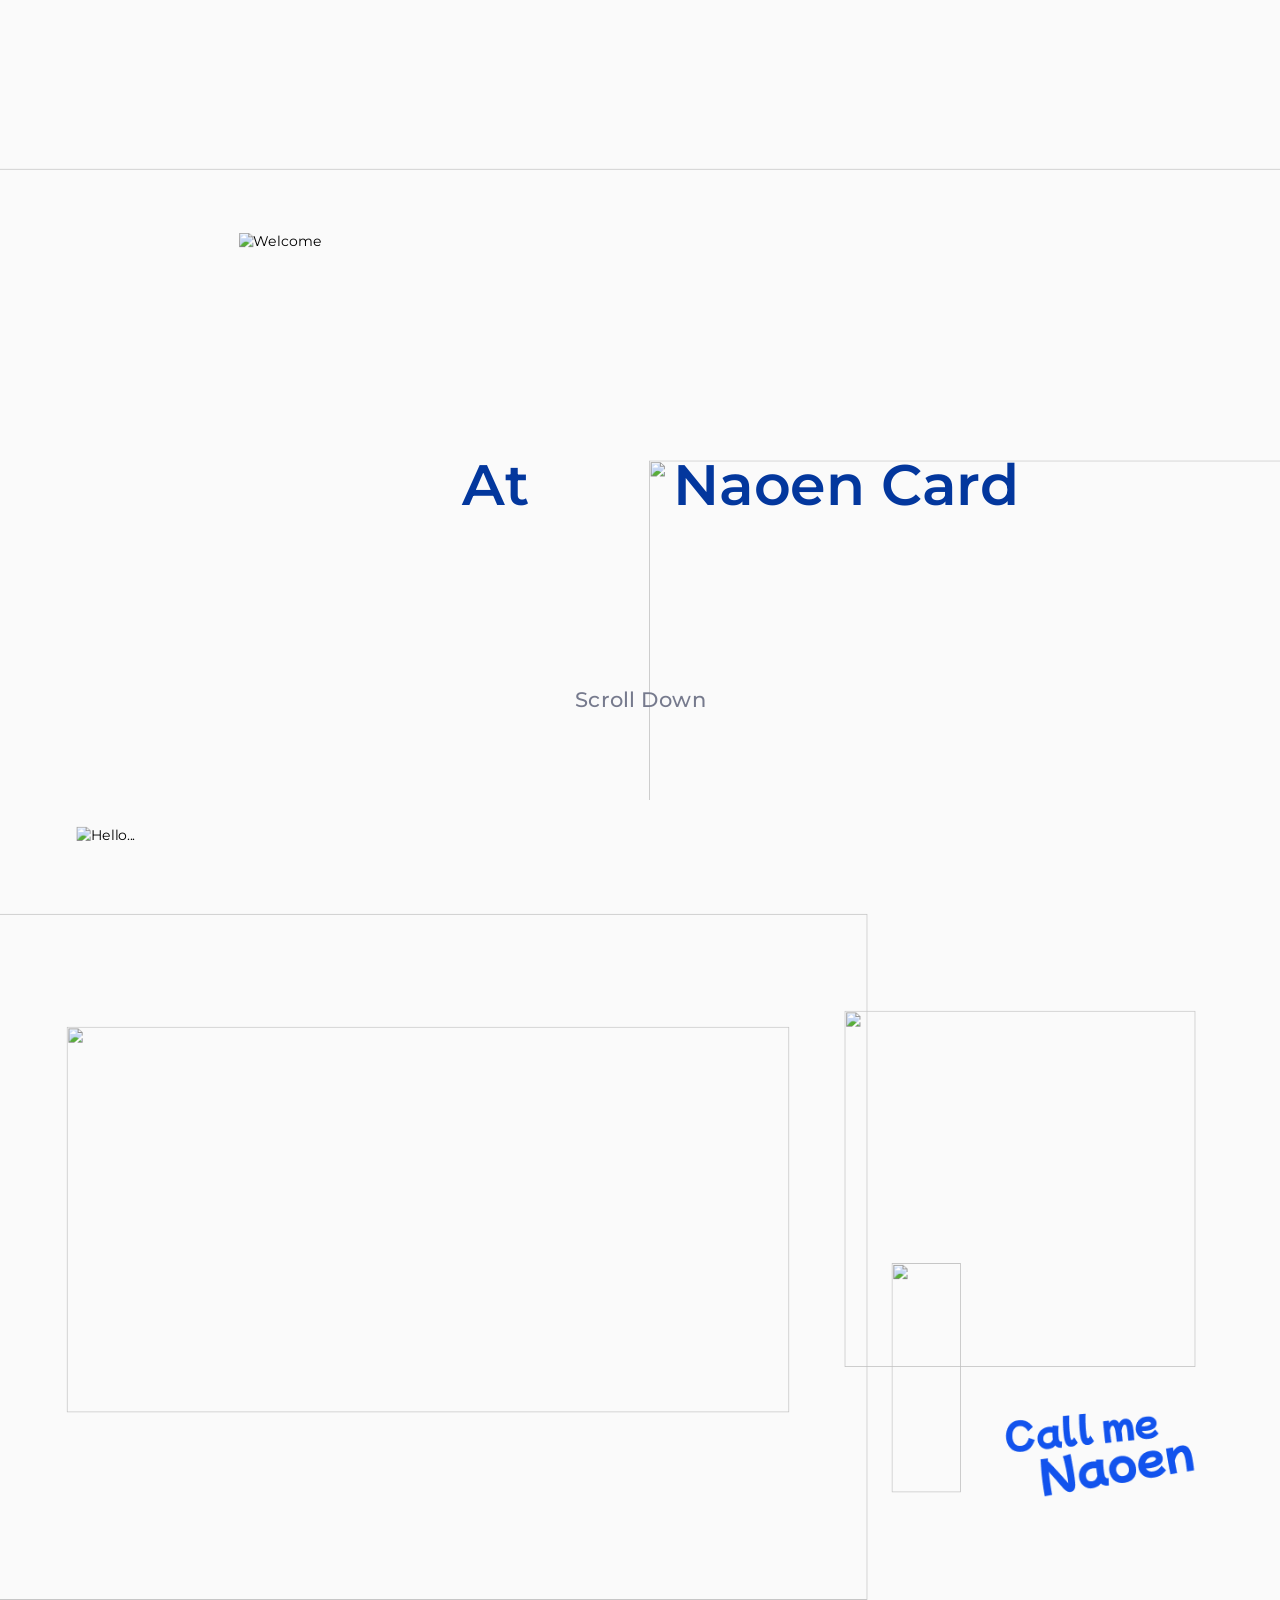
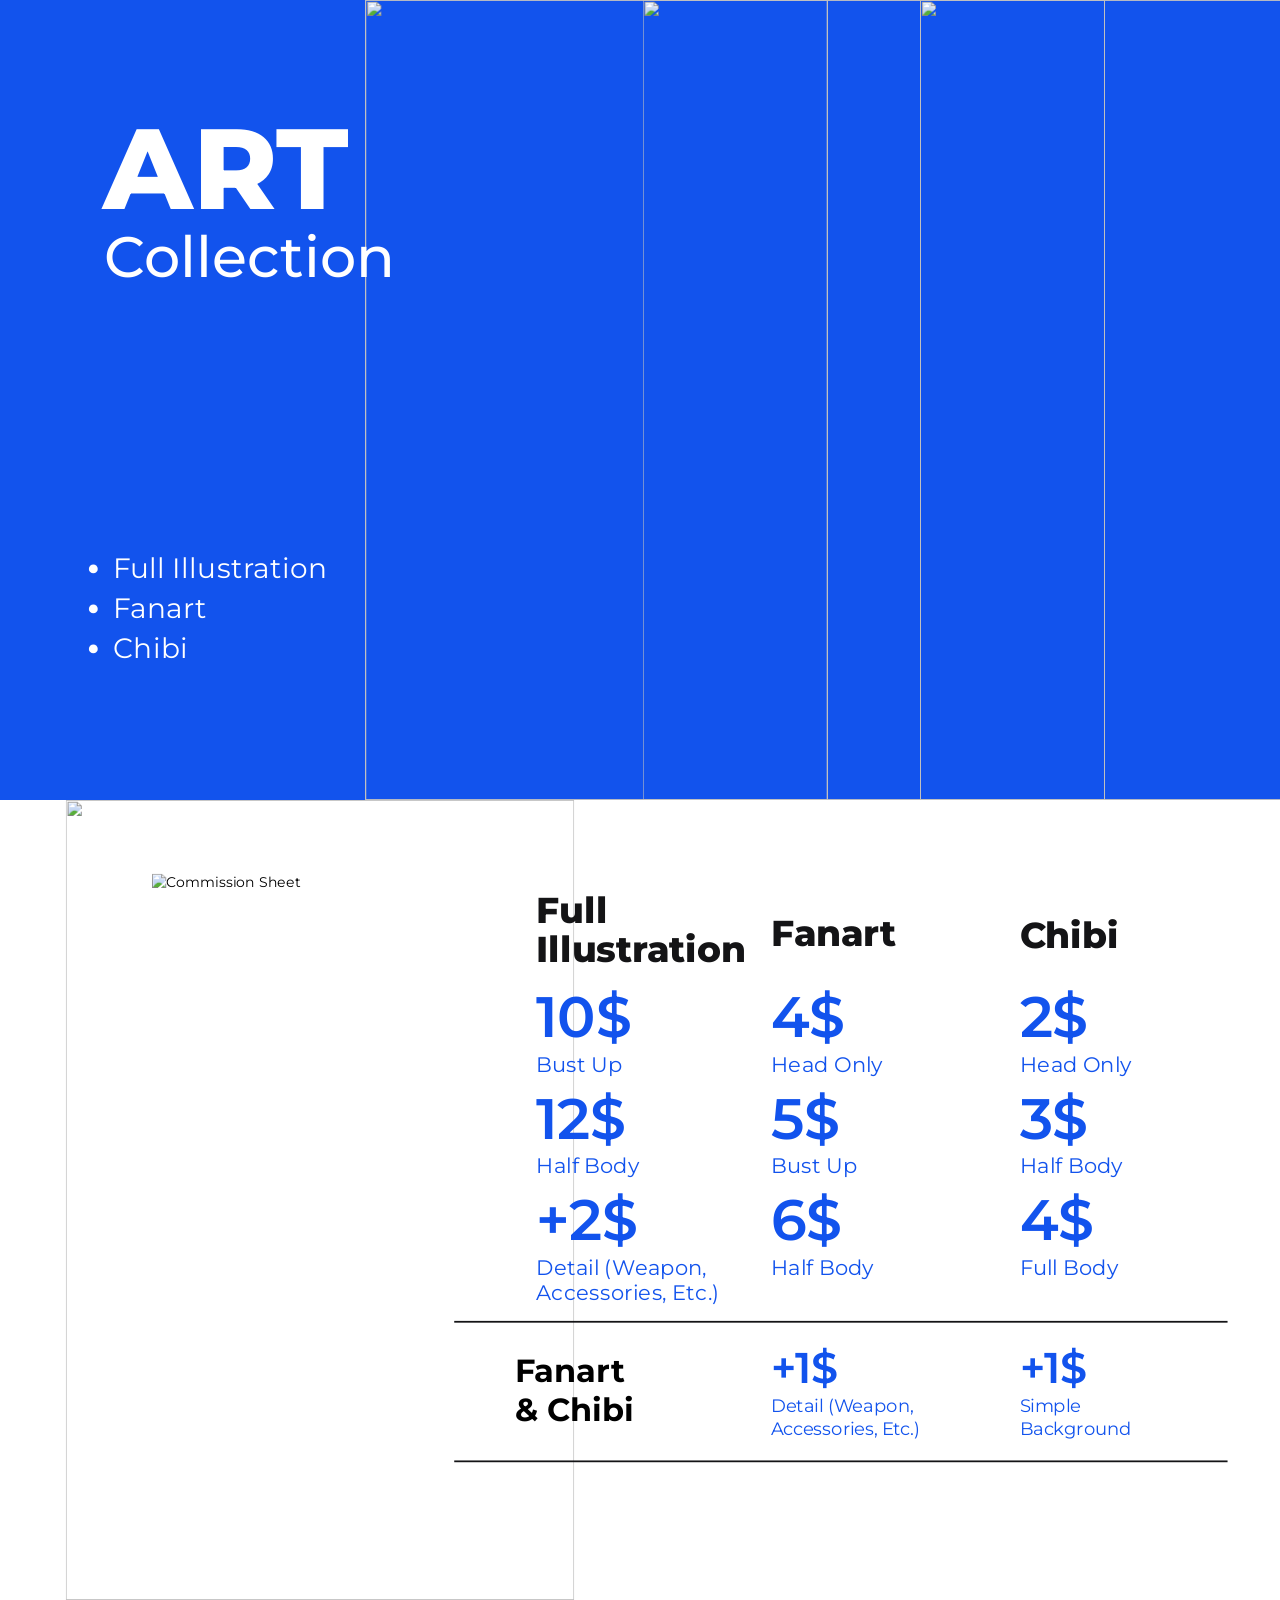
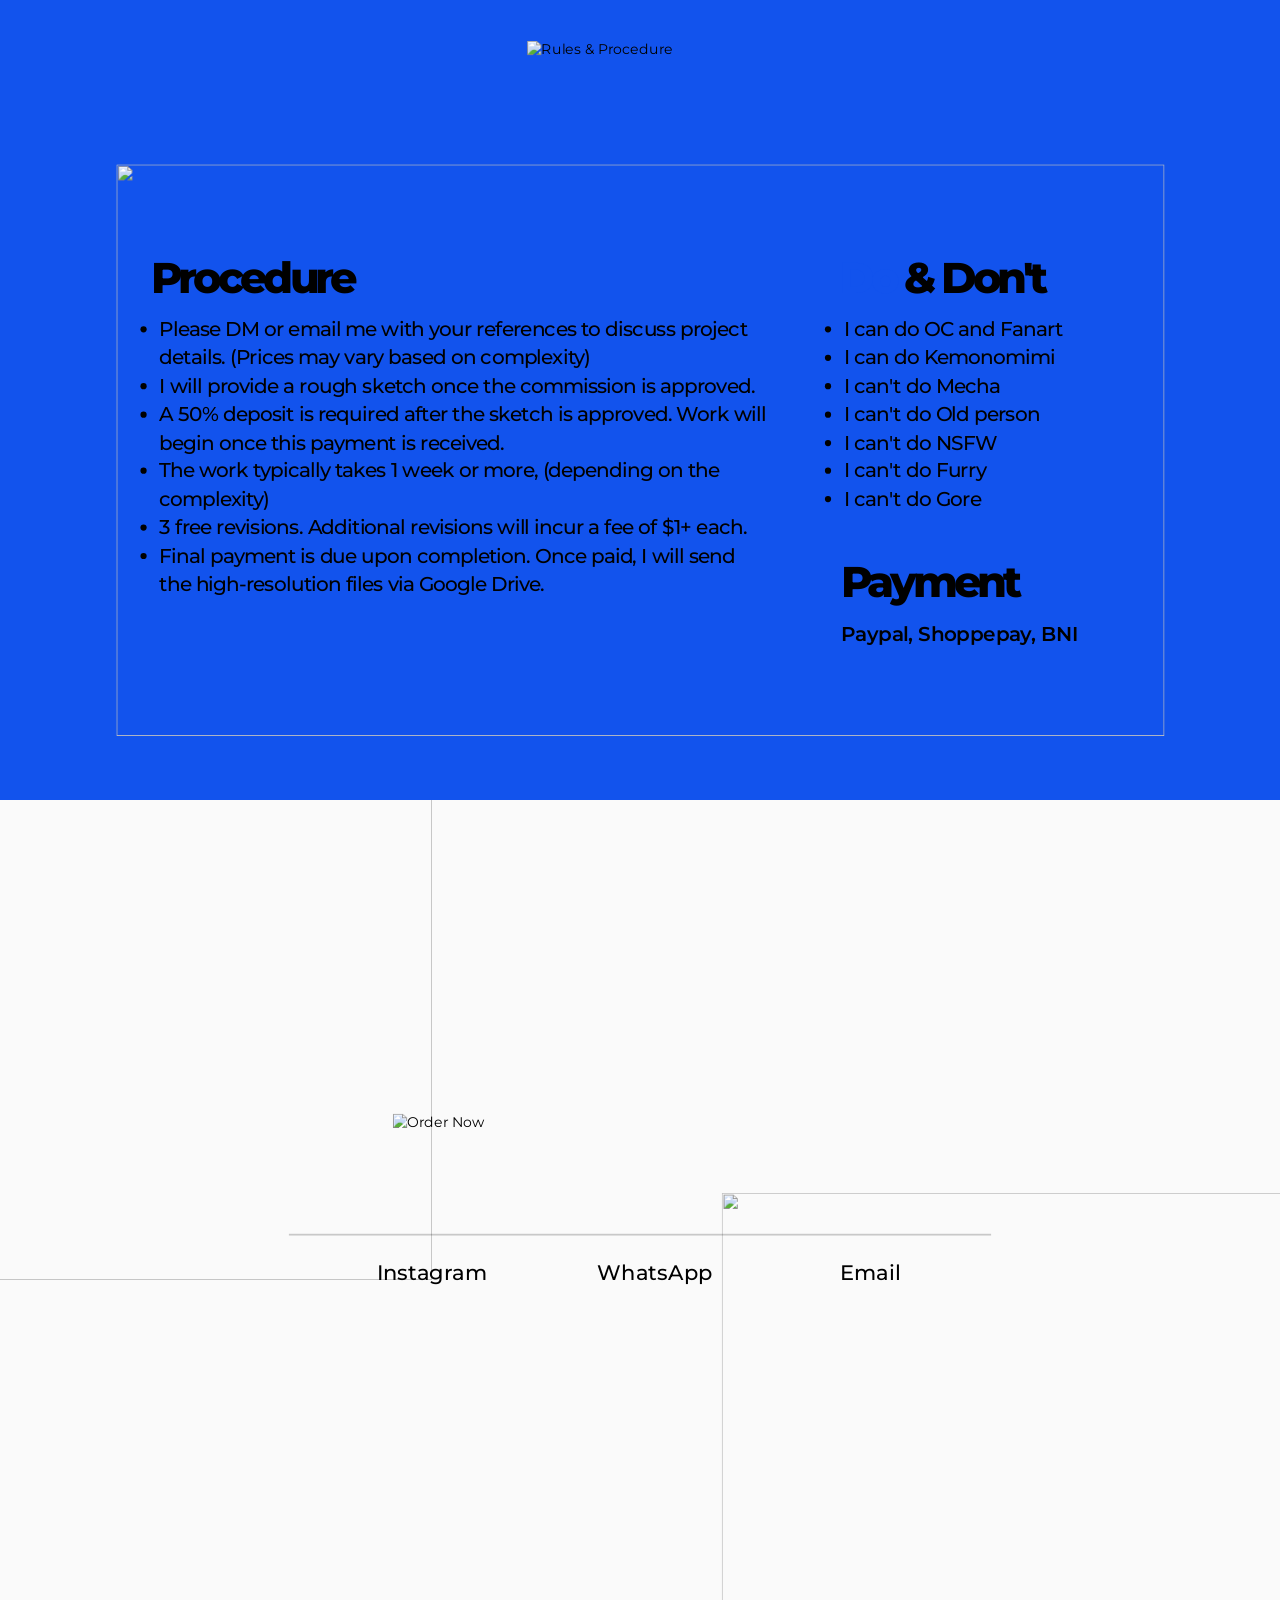
==== index.html @ 0e48b481 "Add files via upload" ====
<!DOCTYPE html>
<html lang="en">
<head>
  <meta charset="UTF-8" />
  <meta name="viewport" content="width=device-width, initial-scale=1.0" />
  <title>Naoen Card</title>
  <link rel="stylesheet" href="style.css" />
  <link rel="preconnect" href="https://fonts.googleapis.com" />
  <link rel="preconnect" href="https://fonts.gstatic.com" crossorigin />
  <link href="https://fonts.googleapis.com/css2?family=Montserrat:ital,wght@0,400;0,500;0,600;0,700;0,800;1,400&display=swap" rel="stylesheet" />
</head>
<body>
<div class="canvas-shell">
<div class="canvas">

  <div class="sec" style="top:0;height:900px;z-index:10;">
    <img class="a wave-float" style="left:-65px;top:-549px;width:2058px;height:740px;"
         src="https://www.figma.com/api/mcp/asset/87aa208a-fa76-4e6b-9cd3-6531d35bd444" alt="" />
    <img class="a anim-fade delay-3" style="left:730px;top:518px;width:794px;height:473px;"
         src="https://www.figma.com/api/mcp/asset/e4eca73c-0bda-4a0c-8018-bb636d401b10" alt="" />
    <img class="a anim-fade-up delay-1" style="left:269px;top:262px;width:902px;height:302px;object-fit:contain;"
         src="https://www.figma.com/api/mcp/asset/552ac2bc-89c2-44aa-adb9-505f72c5d5d6" alt="Welcome" />
    <p class="a anim-fade-up delay-2" style="left:520px;top:506px;font-size:64px;font-weight:600;color:#03379d;white-space:nowrap;line-height:normal;letter-spacing:0;">
      At &nbsp;&nbsp;&nbsp;&nbsp;&nbsp;&nbsp;&nbsp; Naoen Card
    </p>
    <p class="a anim-fade delay-4" style="left:647px;top:772px;font-size:24px;font-weight:500;color:#767a8d;text-align:center;white-space:nowrap;line-height:normal;">Scroll Down</p>
    <img class="a scroll-bounce anim-fade delay-5" style="left:706px;top:815px;width:29px;height:auto;"
         src="https://www.figma.com/api/mcp/asset/ea038923-c992-4a37-9ef6-cee04cd4dc0f" alt="" />
  </div>

  <div class="sec" style="top:900px;height:900px;z-index:9;overflow:hidden;">
    <div class="a bg-wipe" style="left:0;top:130px;width:1440px;height:770px;background:#dfeaff;"></div>
    <img class="a anim-fade-up" style="left:86px;top:30px;width:260px;height:112px;object-fit:contain;"
         src="https://www.figma.com/api/mcp/asset/f4b8773d-9835-4ad2-8e52-9579d99b0e6f" alt="Hello..." />
    <img class="a anim-slide-left delay-1" style="left:-106px;top:128px;width:1082px;height:772px;object-fit:contain;"
         src="https://www.figma.com/api/mcp/asset/a7252859-a4fc-4ac4-8ade-4fd7f73cb5ef" alt="" />
    <img class="a anim-fade-up delay-2" style="left:75px;top:255px;width:813px;height:434px;object-fit:contain;"
         src="https://www.figma.com/api/mcp/asset/5042c4b7-0d66-41b1-aa53-eb061a5ef5c9" alt="" />
    <img class="a star-spin delay-3" style="left:950px;top:237px;width:395px;height:401px;object-fit:contain;"
         src="https://www.figma.com/api/mcp/asset/e6adb361-097a-4228-b0a4-d28f5aa84519" alt="" />
    <img class="a anim-fade delay-4" style="left:1003px;top:521px;width:78px;height:258px;object-fit:contain;"
         src="https://www.figma.com/api/mcp/asset/e0e43947-50eb-410d-9f60-36c0f6a70985" alt="" />
    <img class="a anim-scale delay-5" style="left:1090px;top:650px;width:411px;height:191px;object-fit:contain;"
         src="images/v143:146.png" alt="Call me Naoen" />
  </div>

  <div class="sec" style="top:1800px;height:900px;z-index:8;overflow:hidden;">
    <div class="a" style="left:0;top:0;width:1440px;height:900px;background:#1253ed;"></div>
    <img class="a art-panel anim-fade delay-2" style="left:411px;top:0;width:520px;height:900px;object-fit:cover;"
         src="https://www.figma.com/api/mcp/asset/c9380307-802a-48dc-b75f-1ac9ab145285" alt="" />
    <img class="a art-panel anim-fade delay-3" style="left:723px;top:0;width:520px;height:900px;object-fit:cover;"
         src="https://www.figma.com/api/mcp/asset/c9380307-802a-48dc-b75f-1ac9ab145285" alt="" />
    <img class="a art-panel anim-fade delay-4" style="left:1035px;top:0;width:520px;height:900px;object-fit:cover;"
         src="https://www.figma.com/api/mcp/asset/c9380307-802a-48dc-b75f-1ac9ab145285" alt="" />
    <p class="a anim-slide-left" style="left:116px;top:111px;font-size:128px;font-weight:800;color:#ffffff;white-space:nowrap;line-height:normal;">ART</p>
    <p class="a anim-slide-left delay-1" style="left:117px;top:250px;font-size:64px;font-weight:500;color:#ffffff;white-space:nowrap;line-height:normal;">Collection</p>
    <ul class="a art-list" style="left:83px;top:617px;padding-left:44px;list-style:disc;font-size:32px;font-weight:400;color:#ffffff;line-height:1.4;">
      <li>Full Illustration</li>
      <li>Fanart</li>
      <li>Chibi</li>
    </ul>
  </div>

  <div class="sec" style="top:2700px;height:900px;z-index:7;overflow:hidden;">
    <div class="a" style="left:0;top:0;width:1440px;height:900px;background:#ffffff;"></div>
    <img class="a anim-fade" style="left:74px;top:0;width:572px;height:900px;object-fit:fill;"
         src="https://www.figma.com/api/mcp/asset/49f1d5d6-5123-4e78-9f23-38f00494e6d6" alt="" />
    <img class="a anim-fade-up" style="left:171px;top:83px;width:340px;height:146px;object-fit:contain;"
         src="https://www.figma.com/api/mcp/asset/3771bb78-e7f8-4125-8d16-d67e9f1b9a35" alt="Commission Sheet" />
    <p class="a anim-fade-up delay-1" style="left:603px;top:102px;width:237px;font-size:40px;font-weight:800;color:#141416;line-height:1.1;">Full<br>Illustration</p>
    <p class="a anim-fade-up delay-2" style="left:867px;top:128px;font-size:40px;font-weight:800;color:#141416;line-height:1.1;">Fanart</p>
    <p class="a anim-fade-up delay-3" style="left:1147px;top:131px;font-size:40px;font-weight:800;color:#141416;line-height:1.1;">Chibi</p>
    <div class="a price-group anim-fade-up delay-2" style="left:603px;top:205px;">
      <p style="font-size:64px;font-weight:600;color:#1253ed;line-height:normal;white-space:nowrap;">10$</p>
      <p style="font-size:24px;font-weight:400;color:#1253ed;line-height:normal;">Bust Up</p>
    </div>
    <div class="a price-group anim-fade-up delay-3" style="left:603px;top:319px;">
      <p style="font-size:64px;font-weight:600;color:#1253ed;line-height:normal;white-space:nowrap;">12$</p>
      <p style="font-size:24px;font-weight:400;color:#1253ed;line-height:normal;">Half Body</p>
    </div>
    <div class="a price-group anim-fade-up delay-4" style="left:603px;top:433px;">
      <p style="font-size:64px;font-weight:600;color:#1253ed;line-height:normal;white-space:nowrap;">+2$</p>
      <p style="font-size:24px;font-weight:400;color:#1253ed;line-height:normal;">Detail (Weapon,<br>Accessories, Etc.)</p>
    </div>
    <div class="a price-group anim-fade-up delay-2" style="left:867px;top:205px;">
      <p style="font-size:64px;font-weight:600;color:#1253ed;line-height:normal;white-space:nowrap;">4$</p>
      <p style="font-size:24px;font-weight:400;color:#1253ed;line-height:normal;">Head Only</p>
    </div>
    <div class="a price-group anim-fade-up delay-3" style="left:867px;top:319px;">
      <p style="font-size:64px;font-weight:600;color:#1253ed;line-height:normal;white-space:nowrap;">5$</p>
      <p style="font-size:24px;font-weight:400;color:#1253ed;line-height:normal;">Bust Up</p>
    </div>
    <div class="a price-group anim-fade-up delay-4" style="left:867px;top:433px;">
      <p style="font-size:64px;font-weight:600;color:#1253ed;line-height:normal;white-space:nowrap;">6$</p>
      <p style="font-size:24px;font-weight:400;color:#1253ed;line-height:normal;">Half Body</p>
    </div>
    <div class="a price-group anim-fade-up delay-2" style="left:1147px;top:205px;">
      <p style="font-size:64px;font-weight:600;color:#1253ed;line-height:normal;white-space:nowrap;">2$</p>
      <p style="font-size:24px;font-weight:400;color:#1253ed;line-height:normal;">Head Only</p>
    </div>
    <div class="a price-group anim-fade-up delay-3" style="left:1147px;top:319px;">
      <p style="font-size:64px;font-weight:600;color:#1253ed;line-height:normal;white-space:nowrap;">3$</p>
      <p style="font-size:24px;font-weight:400;color:#1253ed;line-height:normal;">Half Body</p>
    </div>
    <div class="a price-group anim-fade-up delay-4" style="left:1147px;top:433px;">
      <p style="font-size:64px;font-weight:600;color:#1253ed;line-height:normal;white-space:nowrap;">4$</p>
      <p style="font-size:24px;font-weight:400;color:#1253ed;line-height:normal;">Full Body</p>
    </div>
    <div class="a anim-fade delay-5" style="left:511px;top:586px;width:870px;height:2px;background:#141416;"></div>
    <p class="a anim-fade-up delay-5" style="left:579px;top:620px;font-size:36px;font-weight:700;color:#000000;line-height:normal;white-space:nowrap;">
      Fanart<br>&amp; Chibi
    </p>
    <div class="a price-group anim-fade-up delay-6" style="left:867px;top:610px;">
      <p style="font-size:48px;font-weight:600;color:#1253ed;line-height:normal;white-space:nowrap;">+1$</p>
      <p style="width:200px;font-size:20px;font-weight:400;color:#1253ed;line-height:1.3;">Detail (Weapon,<br>Accessories, Etc.)</p>
    </div>
    <div class="a price-group anim-fade-up delay-7" style="left:1147px;top:610px;">
      <p style="font-size:48px;font-weight:600;color:#1253ed;line-height:normal;white-space:nowrap;">+1$</p>
      <p style="width:170px;font-size:20px;font-weight:400;color:#1253ed;line-height:1.3;">Simple<br>Background</p>
    </div>
    <div class="a anim-fade delay-8" style="left:511px;top:743px;width:870px;height:2px;background:#141416;"></div>
  </div>

  <div class="sec" style="top:3600px;height:900px;z-index:6;overflow:hidden;">
    <div class="a" style="left:0;top:0;width:1440px;height:900px;background:#1253ed;"></div>
    <img class="a anim-fade-up" style="left:593px;top:46px;width:717px;height:201px;object-fit:contain;"
         src="https://www.figma.com/api/mcp/asset/f81cb058-cdca-4a14-80cb-3999aac5f941" alt="Rules &amp; Procedure" />
    <img class="a anim-scale delay-1" style="left:131px;top:185px;width:1179px;height:643px;object-fit:fill;"
         src="https://www.figma.com/api/mcp/asset/82d9c60a-3346-4059-9cec-c77d7a1a4ba0" alt="" />
    <p class="a anim-slide-left delay-1" style="left:170px;top:284px;font-size:48px;font-weight:800;color:#000000;letter-spacing:-4.32px;line-height:normal;white-space:nowrap;">Procedure</p>
    <ul class="a rule-list" style="left:147px;top:355px;width:720px;padding-left:32px;list-style:disc;font-size:22px;font-weight:500;color:#000000;letter-spacing:-0.5px;line-height:145%;">
      <li>Please DM or email me with your references to discuss project details. (Prices may vary based on complexity)</li>
      <li>I will provide a rough sketch once the commission is approved.</li>
      <li>A 50% deposit is required after the sketch is approved. Work will begin once this payment is received.</li>
      <li>The work typically takes 1 week or more, (depending on the complexity)</li>
      <li>3 free revisions. Additional revisions will incur a fee of $1+ each.</li>
      <li>Final payment is due upon completion. Once paid, I will send the high-resolution files via Google Drive.</li>
    </ul>
    <p class="a anim-slide-right delay-1" style="left:944px;top:284px;font-size:48px;font-weight:800;color:#000000;letter-spacing:-4.32px;line-height:normal;white-space:nowrap;">
      <span style="color:#1253ed;">Do</span> &amp; Don't
    </p>
    <ul class="a dnd-list" style="left:917px;top:355px;padding-left:32px;list-style:disc;font-size:22px;font-weight:500;color:#000000;letter-spacing:-0.5px;line-height:145%;white-space:nowrap;">
      <li>I can do OC and Fanart</li>
      <li>I can do Kemonomimi</li>
      <li>I can't do Mecha</li>
      <li>I can't do Old person</li>
      <li>I can't do NSFW</li>
      <li>I can't do Furry</li>
      <li>I can't do Gore</li>
    </ul>
    <p class="a anim-fade-up delay-2" style="left:946px;top:626px;font-size:48px;font-weight:800;color:#000000;letter-spacing:-4.32px;line-height:normal;white-space:nowrap;">Payment</p>
    <p class="a anim-fade-up delay-3" style="left:946px;top:698px;font-size:22px;font-weight:600;color:#000000;line-height:145%;white-space:nowrap;">Paypal, Shoppepay, BNI</p>
  </div>

  <div class="sec" style="top:4500px;height:900px;z-index:5;overflow:hidden;">
    <div class="a" style="left:0;top:0;width:1440px;height:900px;background:#fafafa;"></div>
    <img class="a anim-slide-left" style="left:-166px;top:-66px;width:652px;height:606px;object-fit:fill;"
         src="https://www.figma.com/api/mcp/asset/d00fc1db-9302-4c80-b3f1-0b1f22543107" alt="" />
    <img class="a anim-slide-right" style="left:812px;top:442px;width:670px;height:526px;object-fit:fill;"
         src="https://www.figma.com/api/mcp/asset/10736366-8c91-4f9e-ae1a-211a3fc55d10" alt="" />
    <img class="a anim-scale delay-1" style="left:442px;top:353px;width:554px;height:163px;object-fit:contain;"
         src="https://www.figma.com/api/mcp/asset/0aa8cad8-9c78-43f4-9236-4d52f120a882" alt="Order Now" />
    <div class="a anim-fade delay-2" style="left:325px;top:488px;width:790px;height:2px;background:#000;opacity:0.2;"></div>
    <a href="https://instagram.com" target="_blank" class="a contact-link anim-fade-up delay-2"
       style="left:424px;top:517px;font-size:24px;font-weight:500;color:#000000;white-space:nowrap;line-height:normal;text-decoration:none;">
      Instagram
    </a>
    <a href="https://wa.me/" target="_blank" class="a contact-link anim-fade-up delay-3"
       style="left:544px;top:517px;font-size:24px;font-weight:500;color:#000000;white-space:nowrap;line-height:normal;text-decoration:none;">
      WhatsApp
    </a>
    <a href="mailto:your@email.com" class="a contact-link anim-fade-up delay-4"
       style="left:684px;top:517px;font-size:24px;font-weight:500;color:#000000;white-space:nowrap;line-height:normal;text-decoration:none;">
      Email
    </a>
  </div>

</div>
</div>

<script>
  (function () {
    const DESIGN_WIDTH = 1440;
    const DESIGN_HEIGHT = 5400;
    const shell = document.querySelector('.canvas-shell');
    const canvas = document.querySelector('.canvas');

    function updateCanvasScale() {
      const scale = Math.min(window.innerWidth / DESIGN_WIDTH, 1);
      document.documentElement.style.setProperty('--canvas-scale', scale);
      shell.style.height = `${DESIGN_HEIGHT * scale}px`;
      canvas.style.transform = `translateX(-50%) scale(${scale})`;
    }

    updateCanvasScale();
    window.addEventListener('resize', updateCanvasScale);

    const ANIM_SELECTORS = [
      '.anim-fade-up',
      '.anim-fade',
      '.anim-slide-left',
      '.anim-slide-right',
      '.anim-scale',
      '.star-spin',
      '.bg-wipe',
      '.rule-list',
      '.dnd-list',
      '.art-list',
    ].join(',');

    const elements = document.querySelectorAll(ANIM_SELECTORS);
    const heroSection = document.querySelector('.sec[style*="top:0"]');

    if (heroSection) {
      heroSection.querySelectorAll(ANIM_SELECTORS).forEach(el => {
        el.classList.add('visible');
      });
    }

    const observer = new IntersectionObserver(
      (entries) => {
        entries.forEach(entry => {
          if (entry.isIntersecting) {
            entry.target.classList.add('visible');
            observer.unobserve(entry.target);
          }
        });
      },
      {
        root: null,
        threshold: 0.10,
        rootMargin: '0px 0px -60px 0px',
      }
    );

    elements.forEach(el => {
      if (!el.classList.contains('visible')) {
        observer.observe(el);
      }
    });
  })();
</script>

</body>
</html>
---- style.css ----
*, *::before, *::after {
  box-sizing: border-box;
  margin: 0;
  padding: 0;
}

html, body {
  font-family: 'Montserrat', sans-serif;
  background: #fafafa;
  width: 100%;
  overflow-x: hidden;
}

body {
  position: relative;
}

.canvas-shell {
  position: relative;
  width: 100%;
  overflow: hidden;
}

.canvas {
  position: relative;
  width: 1440px;
  height: 5400px;
  overflow: hidden;
  left: 50%;
  transform: translateX(-50%);
  transform-origin: top center;
}

.sec {
  position: absolute;
  left: 0;
  width: 1440px;
  overflow: hidden;
}

.a {
  position: absolute;
}

.anim-fade-up {
  opacity: 0;
  transform: translateY(48px);
  transition: opacity 0.7s cubic-bezier(0.22, 1, 0.36, 1),
              transform 0.7s cubic-bezier(0.22, 1, 0.36, 1);
}

.anim-fade {
  opacity: 0;
  transition: opacity 0.8s ease;
}

.anim-slide-left {
  opacity: 0;
  transform: translateX(-60px);
  transition: opacity 0.7s cubic-bezier(0.22, 1, 0.36, 1),
              transform 0.7s cubic-bezier(0.22, 1, 0.36, 1);
}

.anim-slide-right {
  opacity: 0;
  transform: translateX(60px);
  transition: opacity 0.7s cubic-bezier(0.22, 1, 0.36, 1),
              transform 0.7s cubic-bezier(0.22, 1, 0.36, 1);
}

.anim-scale {
  opacity: 0;
  transform: scale(0.88);
  transition: opacity 0.7s cubic-bezier(0.22, 1, 0.36, 1),
              transform 0.7s cubic-bezier(0.22, 1, 0.36, 1);
}

.anim-fade-up.visible,
.anim-fade.visible,
.anim-slide-left.visible,
.anim-slide-right.visible,
.anim-scale.visible {
  opacity: 1;
  transform: none;
}

.delay-1 { transition-delay: 0.08s; }
.delay-2 { transition-delay: 0.16s; }
.delay-3 { transition-delay: 0.24s; }
.delay-4 { transition-delay: 0.32s; }
.delay-5 { transition-delay: 0.40s; }
.delay-6 { transition-delay: 0.48s; }
.delay-7 { transition-delay: 0.56s; }
.delay-8 { transition-delay: 0.64s; }

.scroll-bounce {
  animation: bounce 2s ease-in-out infinite;
}

@keyframes bounce {
  0%, 100% { transform: translateY(0); }
  50% { transform: translateY(8px); }
}

.contact-link {
  cursor: pointer;
  display: inline-block;
  position: relative;
  transition: color 0.25s ease, transform 0.25s cubic-bezier(0.34, 1.56, 0.64, 1);
}

.contact-link::after {
  content: '';
  position: absolute;
  left: 0;
  bottom: -4px;
  width: 100%;
  height: 2px;
  background: #1253ed;
  transform: scaleX(0);
  transform-origin: left center;
  transition: transform 0.3s cubic-bezier(0.22, 1, 0.36, 1);
}

.contact-link:hover {
  color: #1253ed;
  transform: translateY(-3px);
}

.contact-link:hover::after {
  transform: scaleX(1);
}

.art-panel {
  transition: transform 0.5s cubic-bezier(0.22, 1, 0.36, 1),
              filter 0.4s ease;
  will-change: transform;
}

.art-panel:hover {
  transform: scale(1.04) translateY(-6px);
  filter: brightness(1.08);
  z-index: 2;
}

.price-group {
  transition: transform 0.3s cubic-bezier(0.34, 1.56, 0.64, 1);
  cursor: default;
  display: inline-block;
}

.price-group:hover {
  transform: translateY(-5px) scale(1.04);
}

.wave-float {
  animation: waveFloat 6s ease-in-out infinite;
}

@keyframes waveFloat {
  0%, 100% { transform: translateY(0) rotate(0deg); }
  33% { transform: translateY(-8px) rotate(0.5deg); }
  66% { transform: translateY(4px) rotate(-0.3deg); }
}

.rule-list li {
  opacity: 0;
  transform: translateX(-20px);
  transition: opacity 0.5s ease, transform 0.5s cubic-bezier(0.22, 1, 0.36, 1);
}

.rule-list.visible li { opacity: 1; transform: none; }
.rule-list.visible li:nth-child(1) { transition-delay: 0.05s; }
.rule-list.visible li:nth-child(2) { transition-delay: 0.12s; }
.rule-list.visible li:nth-child(3) { transition-delay: 0.19s; }
.rule-list.visible li:nth-child(4) { transition-delay: 0.26s; }
.rule-list.visible li:nth-child(5) { transition-delay: 0.33s; }
.rule-list.visible li:nth-child(6) { transition-delay: 0.40s; }
.rule-list.visible li:nth-child(7) { transition-delay: 0.47s; }

.dnd-list li {
  opacity: 0;
  transform: translateX(20px);
  transition: opacity 0.5s ease, transform 0.5s cubic-bezier(0.22, 1, 0.36, 1);
}

.dnd-list.visible li { opacity: 1; transform: none; }
.dnd-list.visible li:nth-child(1) { transition-delay: 0.05s; }
.dnd-list.visible li:nth-child(2) { transition-delay: 0.12s; }
.dnd-list.visible li:nth-child(3) { transition-delay: 0.19s; }
.dnd-list.visible li:nth-child(4) { transition-delay: 0.26s; }
.dnd-list.visible li:nth-child(5) { transition-delay: 0.33s; }
.dnd-list.visible li:nth-child(6) { transition-delay: 0.40s; }
.dnd-list.visible li:nth-child(7) { transition-delay: 0.47s; }

.art-list li {
  opacity: 0;
  transform: translateX(-24px);
  transition: opacity 0.5s ease, transform 0.5s cubic-bezier(0.22, 1, 0.36, 1);
}

.art-list.visible li { opacity: 1; transform: none; }
.art-list.visible li:nth-child(1) { transition-delay: 0.1s; }
.art-list.visible li:nth-child(2) { transition-delay: 0.2s; }
.art-list.visible li:nth-child(3) { transition-delay: 0.3s; }

.bg-wipe {
  clip-path: inset(0 100% 0 0);
  transition: clip-path 1s cubic-bezier(0.77, 0, 0.18, 1);
}

.bg-wipe.visible {
  clip-path: inset(0 0% 0 0);
}

.star-spin {
  opacity: 0;
  transform: rotate(-45deg) scale(0.7);
  transition: opacity 0.8s ease,
              transform 0.8s cubic-bezier(0.22, 1, 0.36, 1);
}

.star-spin.visible {
  opacity: 1;
  transform: rotate(0deg) scale(1);
}
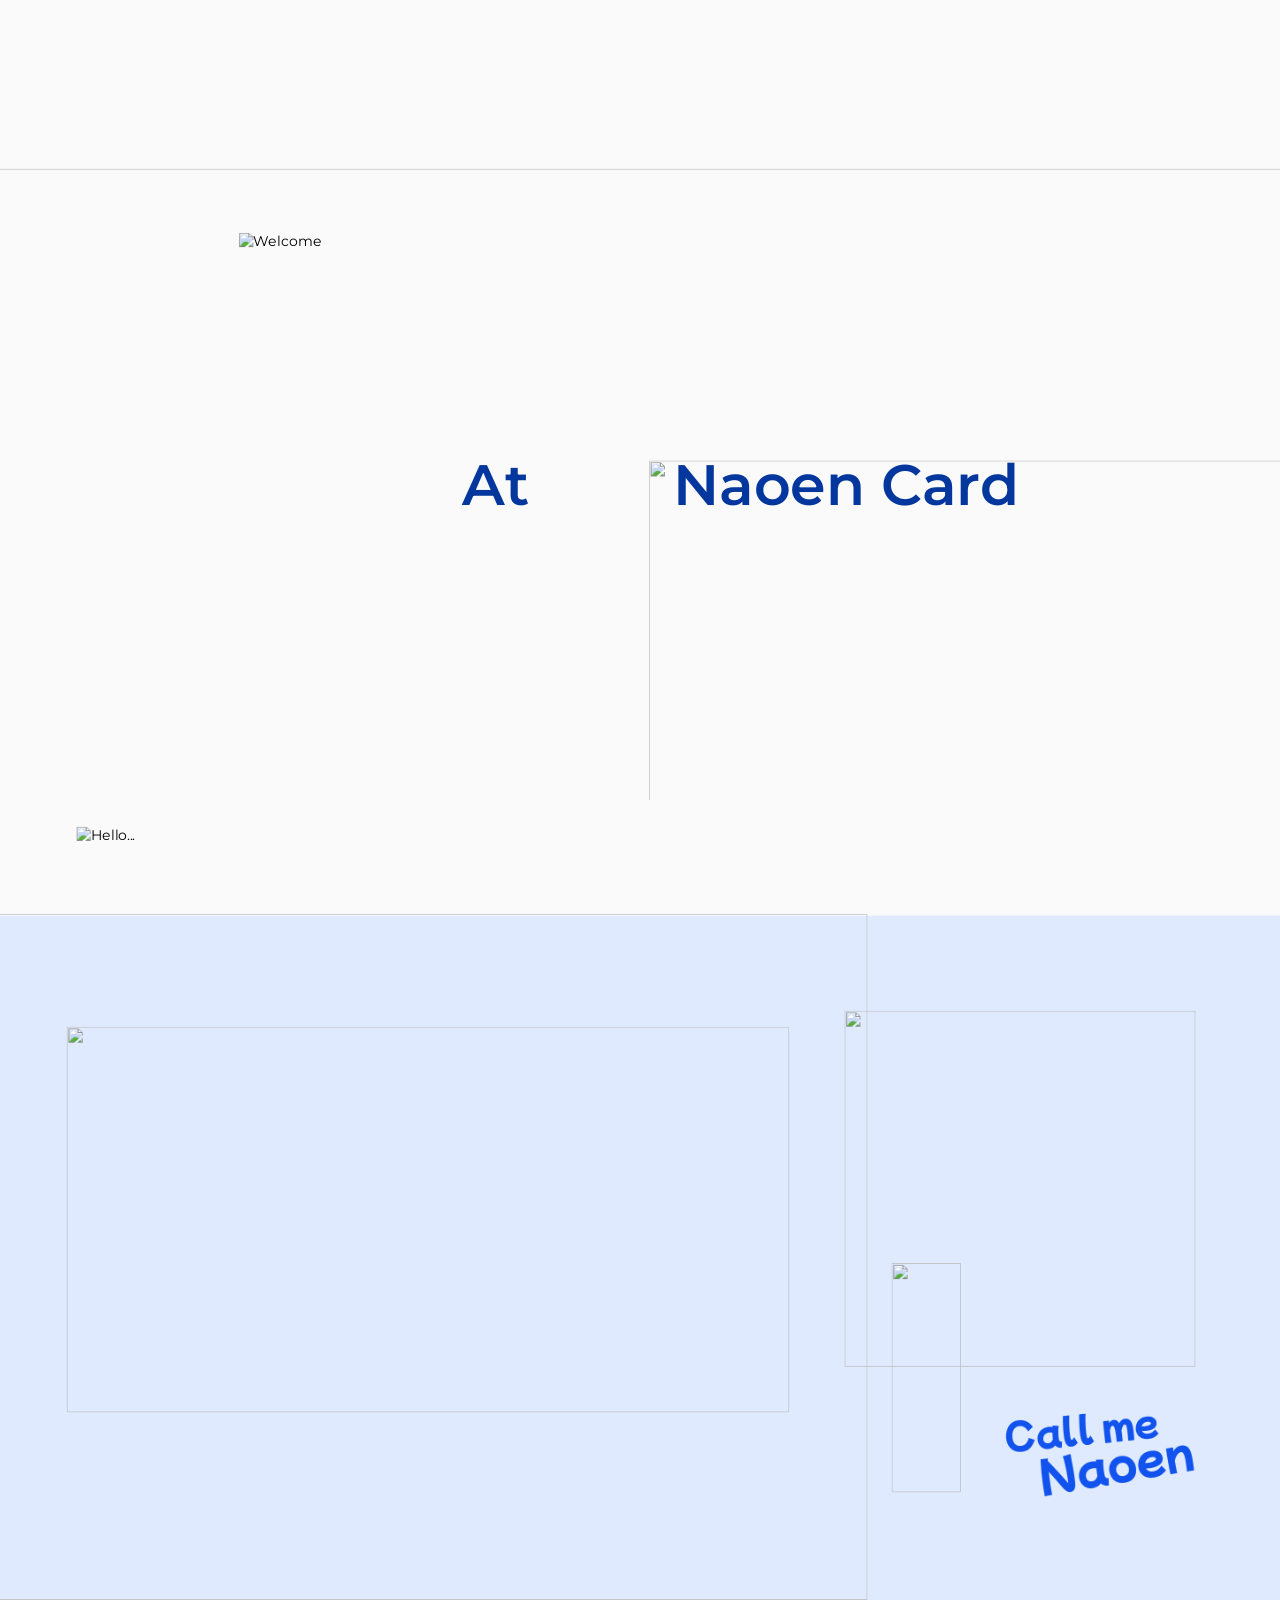
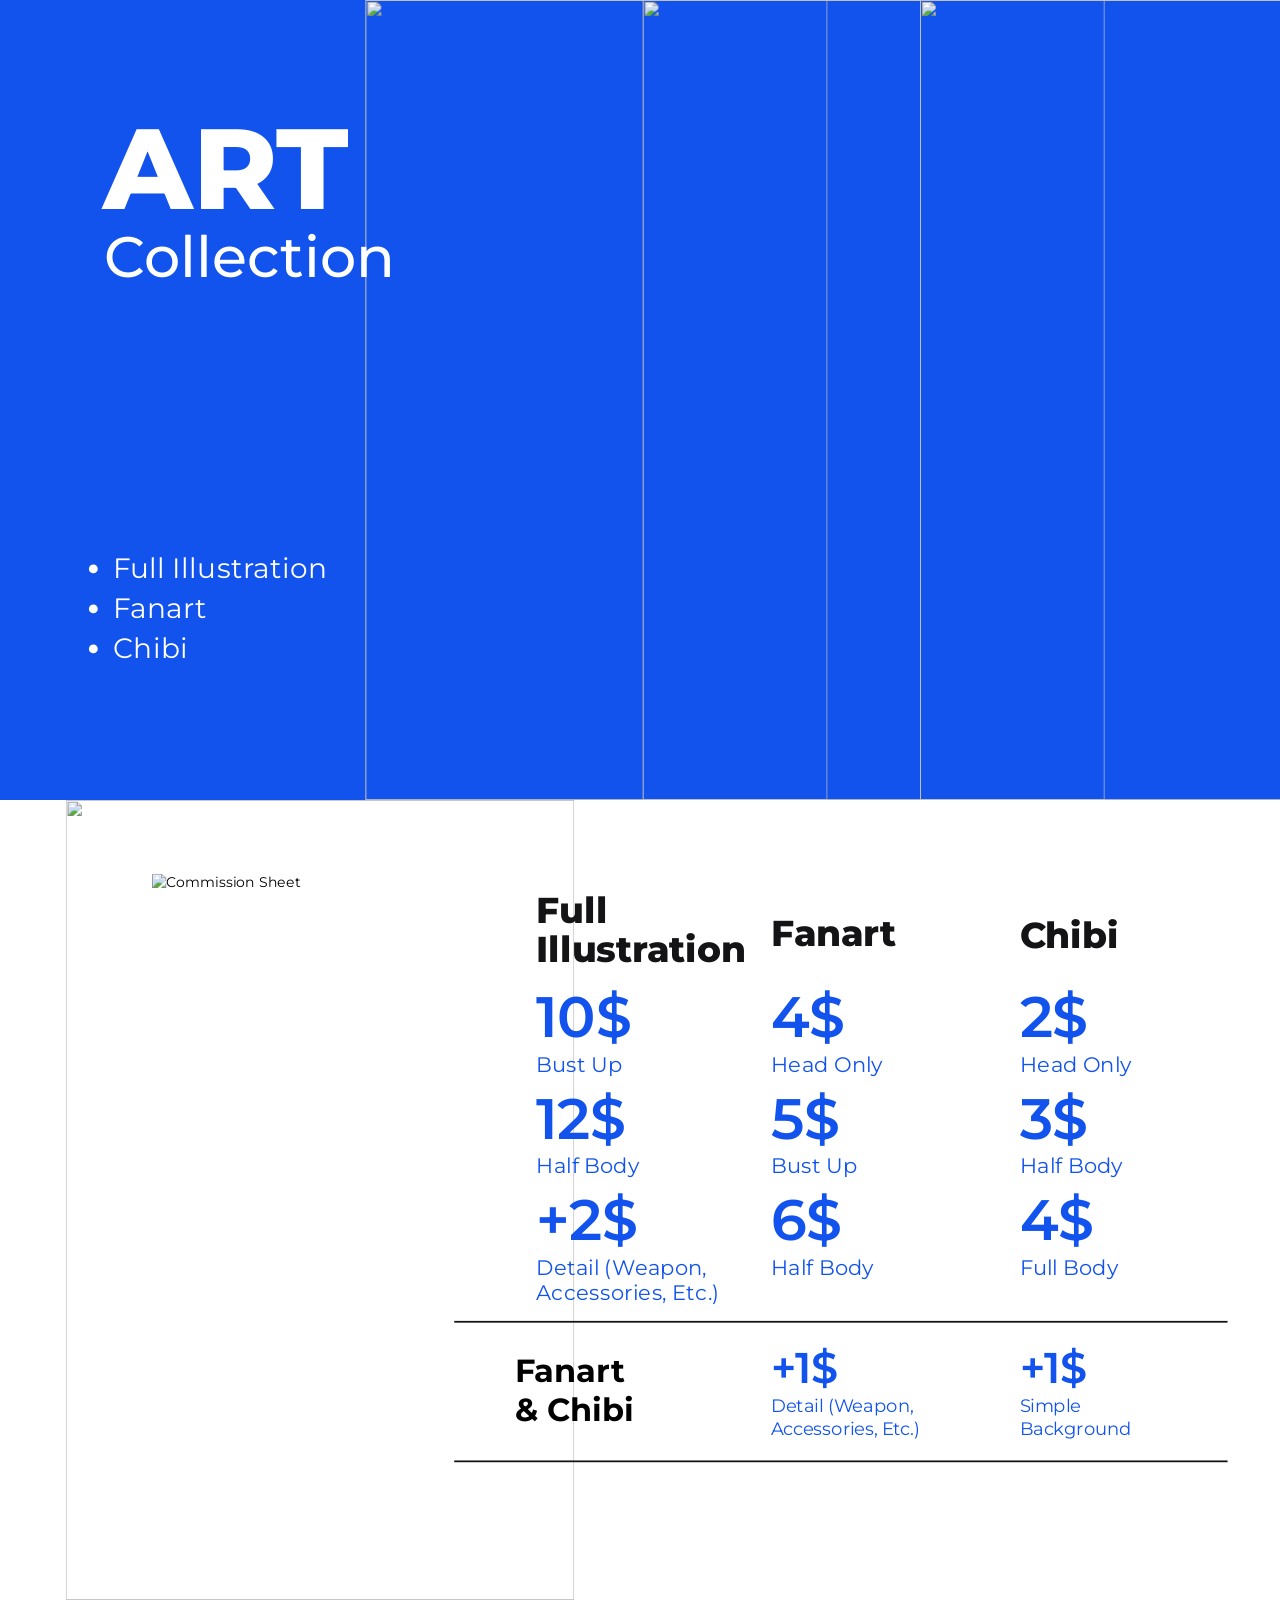
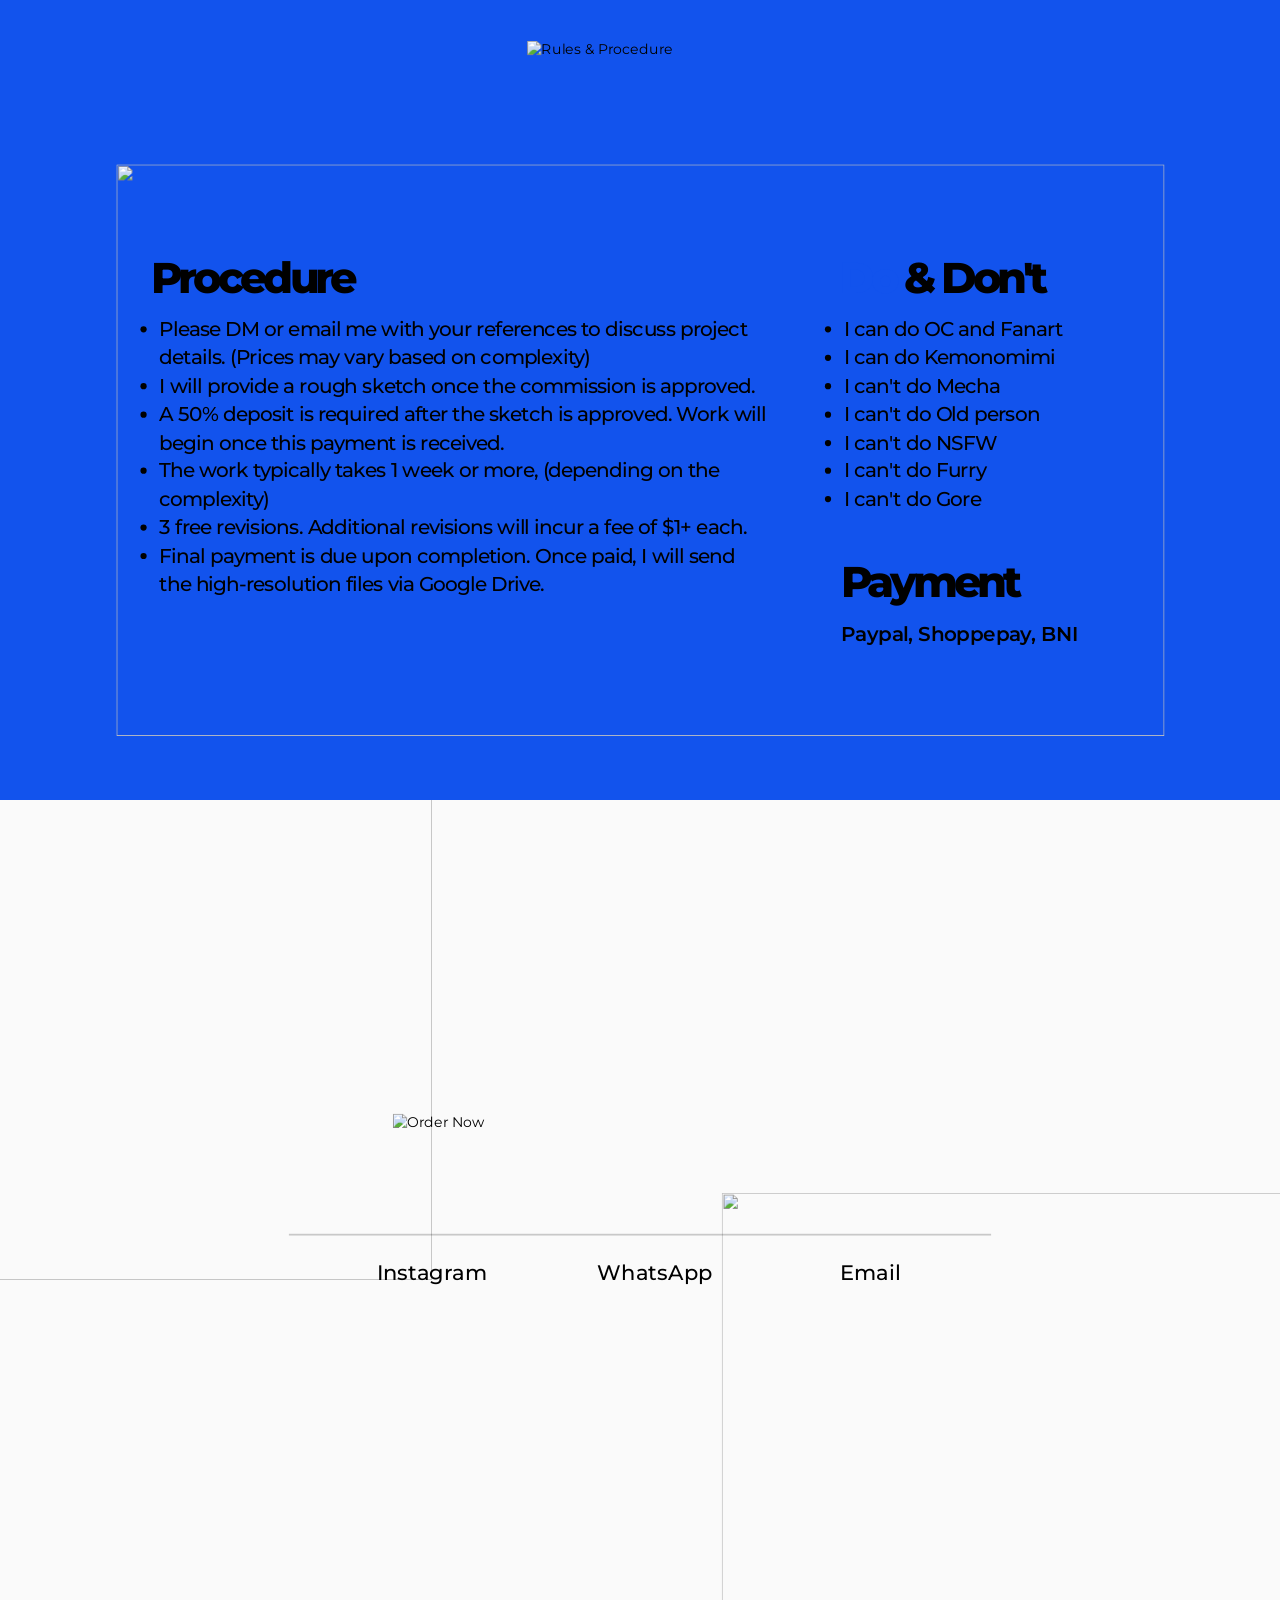
==== commit 1a2999e4: "Add files via upload" ====
--- a/index.html
+++ b/index.html
@@ -13,30 +13,43 @@
 <div class="canvas-shell">
 <div class="canvas">
 
+  <!-- Section 1: Hero -->
   <div class="sec" style="top:0;height:900px;z-index:10;">
-    <img class="a wave-float" style="left:-65px;top:-549px;width:2058px;height:740px;"
+    <!-- Wave: sweeps down from above, then floats -->
+    <img class="a hero-wave" style="left:-65px;top:-549px;width:2058px;height:740px;"
          src="https://www.figma.com/api/mcp/asset/87aa208a-fa76-4e6b-9cd3-6531d35bd444" alt="" />
-    <img class="a anim-fade delay-3" style="left:730px;top:518px;width:794px;height:473px;"
+    <!-- Character: sweeps in from the right -->
+    <img class="a hero-char" style="left:730px;top:518px;width:794px;height:473px;"
          src="https://www.figma.com/api/mcp/asset/e4eca73c-0bda-4a0c-8018-bb636d401b10" alt="" />
-    <img class="a anim-fade-up delay-1" style="left:269px;top:262px;width:902px;height:302px;object-fit:contain;"
+    <!-- Welcome image: drops down -->
+    <img class="a hero-welcome" style="left:269px;top:262px;width:902px;height:302px;object-fit:contain;"
          src="https://www.figma.com/api/mcp/asset/552ac2bc-89c2-44aa-adb9-505f72c5d5d6" alt="Welcome" />
-    <p class="a anim-fade-up delay-2" style="left:520px;top:506px;font-size:64px;font-weight:600;color:#03379d;white-space:nowrap;line-height:normal;letter-spacing:0;">
+    <!-- Tagline: rises up -->
+    <p class="a hero-tagline" style="left:520px;top:506px;font-size:64px;font-weight:600;color:#03379d;white-space:nowrap;line-height:normal;letter-spacing:0;">
       At &nbsp;&nbsp;&nbsp;&nbsp;&nbsp;&nbsp;&nbsp; Naoen Card
     </p>
-    <p class="a anim-fade delay-4" style="left:647px;top:772px;font-size:24px;font-weight:500;color:#767a8d;text-align:center;white-space:nowrap;line-height:normal;">Scroll Down</p>
-    <img class="a scroll-bounce anim-fade delay-5" style="left:706px;top:815px;width:29px;height:auto;"
+    <!-- Scroll Down: fade in with delay, hides on scroll -->
+    <p class="a scroll-indicator anim-fade delay-5" id="scroll-text"
+       style="left:647px;top:772px;font-size:24px;font-weight:500;color:#767a8d;text-align:center;white-space:nowrap;line-height:normal;">
+      Scroll Down
+    </p>
+    <img class="a scroll-bounce scroll-indicator anim-fade delay-6" id="scroll-arrow"
+         style="left:706px;top:815px;width:29px;height:auto;"
          src="https://www.figma.com/api/mcp/asset/ea038923-c992-4a37-9ef6-cee04cd4dc0f" alt="" />
   </div>
 
+  <!-- Section 2: Hello -->
   <div class="sec" style="top:900px;height:900px;z-index:9;overflow:hidden;">
-    <div class="a bg-wipe" style="left:0;top:130px;width:1440px;height:770px;background:#dfeaff;"></div>
+    <!-- background: no animation -->
+    <div class="a" style="left:0;top:130px;width:1440px;height:770px;background:#dfeaff;"></div>
+    <!-- bg-wipe removed, replaced with plain div above -->
     <img class="a anim-fade-up" style="left:86px;top:30px;width:260px;height:112px;object-fit:contain;"
          src="https://www.figma.com/api/mcp/asset/f4b8773d-9835-4ad2-8e52-9579d99b0e6f" alt="Hello..." />
     <img class="a anim-slide-left delay-1" style="left:-106px;top:128px;width:1082px;height:772px;object-fit:contain;"
          src="https://www.figma.com/api/mcp/asset/a7252859-a4fc-4ac4-8ade-4fd7f73cb5ef" alt="" />
-    <img class="a anim-fade-up delay-2" style="left:75px;top:255px;width:813px;height:434px;object-fit:contain;"
+    <img class="a anim-slide-left delay-2" style="left:75px;top:255px;width:813px;height:434px;object-fit:contain;"
          src="https://www.figma.com/api/mcp/asset/5042c4b7-0d66-41b1-aa53-eb061a5ef5c9" alt="" />
-    <img class="a star-spin delay-3" style="left:950px;top:237px;width:395px;height:401px;object-fit:contain;"
+    <img class="a anim-slide-right delay-3" style="left:950px;top:237px;width:395px;height:401px;object-fit:contain;"
          src="https://www.figma.com/api/mcp/asset/e6adb361-097a-4228-b0a4-d28f5aa84519" alt="" />
     <img class="a anim-fade delay-4" style="left:1003px;top:521px;width:78px;height:258px;object-fit:contain;"
          src="https://www.figma.com/api/mcp/asset/e0e43947-50eb-410d-9f60-36c0f6a70985" alt="" />
@@ -44,13 +57,18 @@
          src="images/v143:146.png" alt="Call me Naoen" />
   </div>
 
+  <!-- Section 3: ART Collection -->
   <div class="sec" style="top:1800px;height:900px;z-index:8;overflow:hidden;">
+    <!-- background: no animation -->
     <div class="a" style="left:0;top:0;width:1440px;height:900px;background:#1253ed;"></div>
-    <img class="a art-panel anim-fade delay-2" style="left:411px;top:0;width:520px;height:900px;object-fit:cover;"
+    <!-- Panel 1: swipes UP -->
+    <img class="a art-panel art-panel-up delay-2" style="left:411px;top:0;width:520px;height:900px;object-fit:cover;"
          src="https://www.figma.com/api/mcp/asset/c9380307-802a-48dc-b75f-1ac9ab145285" alt="" />
-    <img class="a art-panel anim-fade delay-3" style="left:723px;top:0;width:520px;height:900px;object-fit:cover;"
+    <!-- Panel 2: swipes DOWN -->
+    <img class="a art-panel art-panel-down delay-3" style="left:723px;top:0;width:520px;height:900px;object-fit:cover;"
          src="https://www.figma.com/api/mcp/asset/c9380307-802a-48dc-b75f-1ac9ab145285" alt="" />
-    <img class="a art-panel anim-fade delay-4" style="left:1035px;top:0;width:520px;height:900px;object-fit:cover;"
+    <!-- Panel 3: swipes UP -->
+    <img class="a art-panel art-panel-up delay-4" style="left:1035px;top:0;width:520px;height:900px;object-fit:cover;"
          src="https://www.figma.com/api/mcp/asset/c9380307-802a-48dc-b75f-1ac9ab145285" alt="" />
     <p class="a anim-slide-left" style="left:116px;top:111px;font-size:128px;font-weight:800;color:#ffffff;white-space:nowrap;line-height:normal;">ART</p>
     <p class="a anim-slide-left delay-1" style="left:117px;top:250px;font-size:64px;font-weight:500;color:#ffffff;white-space:nowrap;line-height:normal;">Collection</p>
@@ -61,7 +79,9 @@
     </ul>
   </div>
 
+  <!-- Section 4: Commission Sheet -->
   <div class="sec" style="top:2700px;height:900px;z-index:7;overflow:hidden;">
+    <!-- background: no animation -->
     <div class="a" style="left:0;top:0;width:1440px;height:900px;background:#ffffff;"></div>
     <img class="a anim-fade" style="left:74px;top:0;width:572px;height:900px;object-fit:fill;"
          src="https://www.figma.com/api/mcp/asset/49f1d5d6-5123-4e78-9f23-38f00494e6d6" alt="" />
@@ -70,58 +90,67 @@
     <p class="a anim-fade-up delay-1" style="left:603px;top:102px;width:237px;font-size:40px;font-weight:800;color:#141416;line-height:1.1;">Full<br>Illustration</p>
     <p class="a anim-fade-up delay-2" style="left:867px;top:128px;font-size:40px;font-weight:800;color:#141416;line-height:1.1;">Fanart</p>
     <p class="a anim-fade-up delay-3" style="left:1147px;top:131px;font-size:40px;font-weight:800;color:#141416;line-height:1.1;">Chibi</p>
-    <div class="a price-group anim-fade-up delay-2" style="left:603px;top:205px;">
+
+    <!-- Full Illustration prices: no hover class -->
+    <div class="a anim-fade-up delay-2" style="left:603px;top:205px;">
       <p style="font-size:64px;font-weight:600;color:#1253ed;line-height:normal;white-space:nowrap;">10$</p>
       <p style="font-size:24px;font-weight:400;color:#1253ed;line-height:normal;">Bust Up</p>
     </div>
-    <div class="a price-group anim-fade-up delay-3" style="left:603px;top:319px;">
+    <div class="a anim-fade-up delay-3" style="left:603px;top:319px;">
       <p style="font-size:64px;font-weight:600;color:#1253ed;line-height:normal;white-space:nowrap;">12$</p>
       <p style="font-size:24px;font-weight:400;color:#1253ed;line-height:normal;">Half Body</p>
     </div>
-    <div class="a price-group anim-fade-up delay-4" style="left:603px;top:433px;">
+    <div class="a anim-fade-up delay-4" style="left:603px;top:433px;">
       <p style="font-size:64px;font-weight:600;color:#1253ed;line-height:normal;white-space:nowrap;">+2$</p>
       <p style="font-size:24px;font-weight:400;color:#1253ed;line-height:normal;">Detail (Weapon,<br>Accessories, Etc.)</p>
     </div>
-    <div class="a price-group anim-fade-up delay-2" style="left:867px;top:205px;">
+
+    <!-- Fanart prices: no hover class -->
+    <div class="a anim-fade-up delay-2" style="left:867px;top:205px;">
       <p style="font-size:64px;font-weight:600;color:#1253ed;line-height:normal;white-space:nowrap;">4$</p>
       <p style="font-size:24px;font-weight:400;color:#1253ed;line-height:normal;">Head Only</p>
     </div>
-    <div class="a price-group anim-fade-up delay-3" style="left:867px;top:319px;">
+    <div class="a anim-fade-up delay-3" style="left:867px;top:319px;">
       <p style="font-size:64px;font-weight:600;color:#1253ed;line-height:normal;white-space:nowrap;">5$</p>
       <p style="font-size:24px;font-weight:400;color:#1253ed;line-height:normal;">Bust Up</p>
     </div>
-    <div class="a price-group anim-fade-up delay-4" style="left:867px;top:433px;">
+    <div class="a anim-fade-up delay-4" style="left:867px;top:433px;">
       <p style="font-size:64px;font-weight:600;color:#1253ed;line-height:normal;white-space:nowrap;">6$</p>
       <p style="font-size:24px;font-weight:400;color:#1253ed;line-height:normal;">Half Body</p>
     </div>
-    <div class="a price-group anim-fade-up delay-2" style="left:1147px;top:205px;">
+
+    <!-- Chibi prices: no hover class -->
+    <div class="a anim-fade-up delay-2" style="left:1147px;top:205px;">
       <p style="font-size:64px;font-weight:600;color:#1253ed;line-height:normal;white-space:nowrap;">2$</p>
       <p style="font-size:24px;font-weight:400;color:#1253ed;line-height:normal;">Head Only</p>
     </div>
-    <div class="a price-group anim-fade-up delay-3" style="left:1147px;top:319px;">
+    <div class="a anim-fade-up delay-3" style="left:1147px;top:319px;">
       <p style="font-size:64px;font-weight:600;color:#1253ed;line-height:normal;white-space:nowrap;">3$</p>
       <p style="font-size:24px;font-weight:400;color:#1253ed;line-height:normal;">Half Body</p>
     </div>
-    <div class="a price-group anim-fade-up delay-4" style="left:1147px;top:433px;">
+    <div class="a anim-fade-up delay-4" style="left:1147px;top:433px;">
       <p style="font-size:64px;font-weight:600;color:#1253ed;line-height:normal;white-space:nowrap;">4$</p>
       <p style="font-size:24px;font-weight:400;color:#1253ed;line-height:normal;">Full Body</p>
     </div>
+
     <div class="a anim-fade delay-5" style="left:511px;top:586px;width:870px;height:2px;background:#141416;"></div>
     <p class="a anim-fade-up delay-5" style="left:579px;top:620px;font-size:36px;font-weight:700;color:#000000;line-height:normal;white-space:nowrap;">
       Fanart<br>&amp; Chibi
     </p>
-    <div class="a price-group anim-fade-up delay-6" style="left:867px;top:610px;">
+    <div class="a anim-fade-up delay-6" style="left:867px;top:610px;">
       <p style="font-size:48px;font-weight:600;color:#1253ed;line-height:normal;white-space:nowrap;">+1$</p>
       <p style="width:200px;font-size:20px;font-weight:400;color:#1253ed;line-height:1.3;">Detail (Weapon,<br>Accessories, Etc.)</p>
     </div>
-    <div class="a price-group anim-fade-up delay-7" style="left:1147px;top:610px;">
+    <div class="a anim-fade-up delay-7" style="left:1147px;top:610px;">
       <p style="font-size:48px;font-weight:600;color:#1253ed;line-height:normal;white-space:nowrap;">+1$</p>
       <p style="width:170px;font-size:20px;font-weight:400;color:#1253ed;line-height:1.3;">Simple<br>Background</p>
     </div>
     <div class="a anim-fade delay-8" style="left:511px;top:743px;width:870px;height:2px;background:#141416;"></div>
   </div>
 
+  <!-- Section 5: Rules & Procedure -->
   <div class="sec" style="top:3600px;height:900px;z-index:6;overflow:hidden;">
+    <!-- background: no animation -->
     <div class="a" style="left:0;top:0;width:1440px;height:900px;background:#1253ed;"></div>
     <img class="a anim-fade-up" style="left:593px;top:46px;width:717px;height:201px;object-fit:contain;"
          src="https://www.figma.com/api/mcp/asset/f81cb058-cdca-4a14-80cb-3999aac5f941" alt="Rules &amp; Procedure" />
@@ -152,7 +181,9 @@
     <p class="a anim-fade-up delay-3" style="left:946px;top:698px;font-size:22px;font-weight:600;color:#000000;line-height:145%;white-space:nowrap;">Paypal, Shoppepay, BNI</p>
   </div>
 
+  <!-- Section 6: Order Now -->
   <div class="sec" style="top:4500px;height:900px;z-index:5;overflow:hidden;">
+    <!-- background: no animation -->
     <div class="a" style="left:0;top:0;width:1440px;height:900px;background:#fafafa;"></div>
     <img class="a anim-slide-left" style="left:-166px;top:-66px;width:652px;height:606px;object-fit:fill;"
          src="https://www.figma.com/api/mcp/asset/d00fc1db-9302-4c80-b3f1-0b1f22543107" alt="" />
@@ -161,15 +192,15 @@
     <img class="a anim-scale delay-1" style="left:442px;top:353px;width:554px;height:163px;object-fit:contain;"
          src="https://www.figma.com/api/mcp/asset/0aa8cad8-9c78-43f4-9236-4d52f120a882" alt="Order Now" />
     <div class="a anim-fade delay-2" style="left:325px;top:488px;width:790px;height:2px;background:#000;opacity:0.2;"></div>
-    <a href="https://instagram.com" target="_blank" class="a contact-link anim-fade-up delay-2"
+    <a href="https://www.instagram.com/tna_naoen" target="_blank" class="a contact-link anim-fade-up delay-2"
        style="left:424px;top:517px;font-size:24px;font-weight:500;color:#000000;white-space:nowrap;line-height:normal;text-decoration:none;">
       Instagram
     </a>
-    <a href="https://wa.me/" target="_blank" class="a contact-link anim-fade-up delay-3"
+    <a href="https://wa.me/+6285727884074" target="_blank" class="a contact-link anim-fade-up delay-3"
        style="left:544px;top:517px;font-size:24px;font-weight:500;color:#000000;white-space:nowrap;line-height:normal;text-decoration:none;">
       WhatsApp
     </a>
-    <a href="mailto:your@email.com" class="a contact-link anim-fade-up delay-4"
+    <a href="mailto:rutoapik@email.com" class="a contact-link anim-fade-up delay-4"
        style="left:684px;top:517px;font-size:24px;font-weight:500;color:#000000;white-space:nowrap;line-height:normal;text-decoration:none;">
       Email
     </a>
@@ -180,9 +211,9 @@
 
 <script>
   (function () {
-    const DESIGN_WIDTH = 1440;
+    const DESIGN_WIDTH  = 1440;
     const DESIGN_HEIGHT = 5400;
-    const shell = document.querySelector('.canvas-shell');
+    const shell  = document.querySelector('.canvas-shell');
     const canvas = document.querySelector('.canvas');
 
     function updateCanvasScale() {
@@ -195,6 +226,21 @@
     updateCanvasScale();
     window.addEventListener('resize', updateCanvasScale);
 
+    /* ── Scroll Down: hide once user scrolls ── */
+    const scrollText  = document.getElementById('scroll-text');
+    const scrollArrow = document.getElementById('scroll-arrow');
+
+    function handleScrollIndicator() {
+      const scrolled = window.scrollY || document.documentElement.scrollTop;
+      if (scrolled > 40) {
+        scrollText.classList.add('hide');
+        scrollArrow.classList.add('hide');
+      }
+    }
+
+    window.addEventListener('scroll', handleScrollIndicator, { passive: true });
+
+    /* ── Intersection observer for all animated elements ── */
     const ANIM_SELECTORS = [
       '.anim-fade-up',
       '.anim-fade',
@@ -206,9 +252,11 @@
       '.rule-list',
       '.dnd-list',
       '.art-list',
+      '.art-panel-up',
+      '.art-panel-down',
     ].join(',');
 
-    const elements = document.querySelectorAll(ANIM_SELECTORS);
+    const elements    = document.querySelectorAll(ANIM_SELECTORS);
     const heroSection = document.querySelector('.sec[style*="top:0"]');
 
     if (heroSection) {
@@ -242,4 +290,4 @@
 </script>
 
 </body>
-</html>
+</html>
--- a/style.css
+++ b/style.css
@@ -42,37 +42,39 @@
   position: absolute;
 }
 
+/* ── Animations ── */
+
 .anim-fade-up {
   opacity: 0;
-  transform: translateY(48px);
-  transition: opacity 0.7s cubic-bezier(0.22, 1, 0.36, 1),
-              transform 0.7s cubic-bezier(0.22, 1, 0.36, 1);
+  transform: translateY(80px);
+  transition: opacity 0.9s cubic-bezier(0.22, 1, 0.36, 1),
+              transform 0.9s cubic-bezier(0.22, 1, 0.36, 1);
 }
 
 .anim-fade {
   opacity: 0;
-  transition: opacity 0.8s ease;
+  transition: opacity 1.1s ease;
 }
 
 .anim-slide-left {
   opacity: 0;
-  transform: translateX(-60px);
-  transition: opacity 0.7s cubic-bezier(0.22, 1, 0.36, 1),
-              transform 0.7s cubic-bezier(0.22, 1, 0.36, 1);
+  transform: translateX(-90px);
+  transition: opacity 0.9s cubic-bezier(0.22, 1, 0.36, 1),
+              transform 0.9s cubic-bezier(0.22, 1, 0.36, 1);
 }
 
 .anim-slide-right {
   opacity: 0;
-  transform: translateX(60px);
-  transition: opacity 0.7s cubic-bezier(0.22, 1, 0.36, 1),
-              transform 0.7s cubic-bezier(0.22, 1, 0.36, 1);
+  transform: translateX(90px);
+  transition: opacity 0.9s cubic-bezier(0.22, 1, 0.36, 1),
+              transform 0.9s cubic-bezier(0.22, 1, 0.36, 1);
 }
 
 .anim-scale {
   opacity: 0;
-  transform: scale(0.88);
-  transition: opacity 0.7s cubic-bezier(0.22, 1, 0.36, 1),
-              transform 0.7s cubic-bezier(0.22, 1, 0.36, 1);
+  transform: scale(0.82);
+  transition: opacity 0.9s cubic-bezier(0.22, 1, 0.36, 1),
+              transform 0.9s cubic-bezier(0.22, 1, 0.36, 1);
 }
 
 .anim-fade-up.visible,
@@ -84,29 +86,43 @@
   transform: none;
 }
 
-.delay-1 { transition-delay: 0.08s; }
-.delay-2 { transition-delay: 0.16s; }
-.delay-3 { transition-delay: 0.24s; }
-.delay-4 { transition-delay: 0.32s; }
-.delay-5 { transition-delay: 0.40s; }
-.delay-6 { transition-delay: 0.48s; }
-.delay-7 { transition-delay: 0.56s; }
-.delay-8 { transition-delay: 0.64s; }
-
+/* ── Delays ── */
+.delay-1  { transition-delay: 0.12s; }
+.delay-2  { transition-delay: 0.24s; }
+.delay-3  { transition-delay: 0.36s; }
+.delay-4  { transition-delay: 0.48s; }
+.delay-5  { transition-delay: 0.60s; }
+.delay-6  { transition-delay: 0.72s; }
+.delay-7  { transition-delay: 0.84s; }
+.delay-8  { transition-delay: 0.96s; }
+
+/* ── Scroll Down indicator ── */
+.scroll-indicator {
+  transition: opacity 0.6s ease, transform 0.6s ease;
+}
+
+.scroll-indicator.hide {
+  opacity: 0 !important;
+  transform: translateY(12px);
+  pointer-events: none;
+}
+
+/* ── Bounce arrow ── */
 .scroll-bounce {
-  animation: bounce 2s ease-in-out infinite;
+  animation: bounce 2.2s ease-in-out infinite;
 }
 
 @keyframes bounce {
   0%, 100% { transform: translateY(0); }
-  50% { transform: translateY(8px); }
-}
-
+  50%       { transform: translateY(10px); }
+}
+
+/* ── Contact links ── */
 .contact-link {
   cursor: pointer;
   display: inline-block;
   position: relative;
-  transition: color 0.25s ease, transform 0.25s cubic-bezier(0.34, 1.56, 0.64, 1);
+  transition: color 0.25s ease, transform 0.3s cubic-bezier(0.34, 1.56, 0.64, 1);
 }
 
 .contact-link::after {
@@ -119,7 +135,7 @@
   background: #1253ed;
   transform: scaleX(0);
   transform-origin: left center;
-  transition: transform 0.3s cubic-bezier(0.22, 1, 0.36, 1);
+  transition: transform 0.35s cubic-bezier(0.22, 1, 0.36, 1);
 }
 
 .contact-link:hover {
@@ -131,96 +147,180 @@
   transform: scaleX(1);
 }
 
+/* ── Hero section entrance (CSS keyframe, fires on load) ── */
+
+/* Wave sweeps down from above */
+@keyframes heroWaveIn {
+  0%   { opacity: 0; transform: translateY(-80px) rotate(-1deg); }
+  60%  { opacity: 1; }
+  100% { opacity: 1; transform: translateY(0) rotate(0deg); }
+}
+
+/* Character image sweeps in from the right */
+@keyframes heroCharIn {
+  0%   { opacity: 0; transform: translateX(120px) scale(0.94); }
+  100% { opacity: 1; transform: translateX(0) scale(1); }
+}
+
+/* Welcome image drops in */
+@keyframes heroWelcomeIn {
+  0%   { opacity: 0; transform: translateY(-60px); }
+  100% { opacity: 1; transform: translateY(0); }
+}
+
+/* Tagline rises up */
+@keyframes heroTextIn {
+  0%   { opacity: 0; transform: translateY(60px); }
+  100% { opacity: 1; transform: translateY(0); }
+}
+
+.hero-wave {
+  animation: heroWaveIn 1.2s cubic-bezier(0.22, 1, 0.36, 1) 0.1s both,
+             waveFloat 7s ease-in-out 1.4s infinite;
+}
+
+.hero-char {
+  animation: heroCharIn 1.1s cubic-bezier(0.22, 1, 0.36, 1) 0.3s both;
+}
+
+.hero-welcome {
+  animation: heroWelcomeIn 1s cubic-bezier(0.22, 1, 0.36, 1) 0.5s both;
+}
+
+.hero-tagline {
+  animation: heroTextIn 1s cubic-bezier(0.22, 1, 0.36, 1) 0.7s both;
+}
+
+/* ── Art panels — swipe entrance + directional hover ── */
+
+/* Entrance: panel slides up from below */
+@keyframes panelSlideUp {
+  0%   { opacity: 0; transform: translateY(110px) scaleY(0.96); }
+  100% { opacity: 1; transform: translateY(0) scaleY(1); }
+}
+
+/* Entrance: panel slides down from above */
+@keyframes panelSlideDown {
+  0%   { opacity: 0; transform: translateY(-110px) scaleY(0.96); }
+  100% { opacity: 1; transform: translateY(0) scaleY(1); }
+}
+
 .art-panel {
-  transition: transform 0.5s cubic-bezier(0.22, 1, 0.36, 1),
+  will-change: transform, filter;
+  transition: transform 0.55s cubic-bezier(0.22, 1, 0.36, 1),
               filter 0.4s ease;
-  will-change: transform;
-}
-
-.art-panel:hover {
-  transform: scale(1.04) translateY(-6px);
+  /* start hidden until section is visible */
+  opacity: 0;
+}
+
+/* Panel 1 & 3 sweep UP */
+.art-panel-up {
+  opacity: 0;
+}
+
+.art-panel-up.visible {
+  animation: panelSlideUp 1s cubic-bezier(0.22, 1, 0.36, 1) both;
+}
+
+/* Panel 2 sweeps DOWN */
+.art-panel-down {
+  opacity: 0;
+}
+
+.art-panel-down.visible {
+  animation: panelSlideDown 1s cubic-bezier(0.22, 1, 0.36, 1) both;
+}
+
+/* Stagger delays for the panels */
+.art-panel-up.visible.delay-2  { animation-delay: 0.15s; }
+.art-panel-down.visible.delay-3 { animation-delay: 0.30s; }
+.art-panel-up.visible.delay-4  { animation-delay: 0.45s; }
+
+/* Directional hover — up panels lift up, down panel lifts down */
+.art-panel-up:hover {
+  transform: translateY(-14px) scale(1.03);
   filter: brightness(1.08);
   z-index: 2;
 }
 
-.price-group {
-  transition: transform 0.3s cubic-bezier(0.34, 1.56, 0.64, 1);
-  cursor: default;
-  display: inline-block;
-}
-
-.price-group:hover {
-  transform: translateY(-5px) scale(1.04);
-}
-
+.art-panel-down:hover {
+  transform: translateY(14px) scale(1.03);
+  filter: brightness(1.08);
+  z-index: 2;
+}
+
+/* ── Wave float ── */
 .wave-float {
-  animation: waveFloat 6s ease-in-out infinite;
+  animation: waveFloat 7s ease-in-out infinite;
 }
 
 @keyframes waveFloat {
   0%, 100% { transform: translateY(0) rotate(0deg); }
-  33% { transform: translateY(-8px) rotate(0.5deg); }
-  66% { transform: translateY(4px) rotate(-0.3deg); }
-}
-
+  33%       { transform: translateY(-10px) rotate(0.4deg); }
+  66%       { transform: translateY(5px) rotate(-0.3deg); }
+}
+
+/* ── Staggered lists ── */
 .rule-list li {
   opacity: 0;
-  transform: translateX(-20px);
-  transition: opacity 0.5s ease, transform 0.5s cubic-bezier(0.22, 1, 0.36, 1);
+  transform: translateX(-28px);
+  transition: opacity 0.6s ease, transform 0.6s cubic-bezier(0.22, 1, 0.36, 1);
 }
 
 .rule-list.visible li { opacity: 1; transform: none; }
-.rule-list.visible li:nth-child(1) { transition-delay: 0.05s; }
-.rule-list.visible li:nth-child(2) { transition-delay: 0.12s; }
-.rule-list.visible li:nth-child(3) { transition-delay: 0.19s; }
-.rule-list.visible li:nth-child(4) { transition-delay: 0.26s; }
-.rule-list.visible li:nth-child(5) { transition-delay: 0.33s; }
-.rule-list.visible li:nth-child(6) { transition-delay: 0.40s; }
-.rule-list.visible li:nth-child(7) { transition-delay: 0.47s; }
+.rule-list.visible li:nth-child(1) { transition-delay: 0.06s; }
+.rule-list.visible li:nth-child(2) { transition-delay: 0.15s; }
+.rule-list.visible li:nth-child(3) { transition-delay: 0.24s; }
+.rule-list.visible li:nth-child(4) { transition-delay: 0.33s; }
+.rule-list.visible li:nth-child(5) { transition-delay: 0.42s; }
+.rule-list.visible li:nth-child(6) { transition-delay: 0.51s; }
+.rule-list.visible li:nth-child(7) { transition-delay: 0.60s; }
 
 .dnd-list li {
   opacity: 0;
-  transform: translateX(20px);
-  transition: opacity 0.5s ease, transform 0.5s cubic-bezier(0.22, 1, 0.36, 1);
+  transform: translateX(28px);
+  transition: opacity 0.6s ease, transform 0.6s cubic-bezier(0.22, 1, 0.36, 1);
 }
 
 .dnd-list.visible li { opacity: 1; transform: none; }
-.dnd-list.visible li:nth-child(1) { transition-delay: 0.05s; }
-.dnd-list.visible li:nth-child(2) { transition-delay: 0.12s; }
-.dnd-list.visible li:nth-child(3) { transition-delay: 0.19s; }
-.dnd-list.visible li:nth-child(4) { transition-delay: 0.26s; }
-.dnd-list.visible li:nth-child(5) { transition-delay: 0.33s; }
-.dnd-list.visible li:nth-child(6) { transition-delay: 0.40s; }
-.dnd-list.visible li:nth-child(7) { transition-delay: 0.47s; }
+.dnd-list.visible li:nth-child(1) { transition-delay: 0.06s; }
+.dnd-list.visible li:nth-child(2) { transition-delay: 0.15s; }
+.dnd-list.visible li:nth-child(3) { transition-delay: 0.24s; }
+.dnd-list.visible li:nth-child(4) { transition-delay: 0.33s; }
+.dnd-list.visible li:nth-child(5) { transition-delay: 0.42s; }
+.dnd-list.visible li:nth-child(6) { transition-delay: 0.51s; }
+.dnd-list.visible li:nth-child(7) { transition-delay: 0.60s; }
 
 .art-list li {
   opacity: 0;
-  transform: translateX(-24px);
-  transition: opacity 0.5s ease, transform 0.5s cubic-bezier(0.22, 1, 0.36, 1);
+  transform: translateX(-28px);
+  transition: opacity 0.6s ease, transform 0.6s cubic-bezier(0.22, 1, 0.36, 1);
 }
 
 .art-list.visible li { opacity: 1; transform: none; }
-.art-list.visible li:nth-child(1) { transition-delay: 0.1s; }
-.art-list.visible li:nth-child(2) { transition-delay: 0.2s; }
-.art-list.visible li:nth-child(3) { transition-delay: 0.3s; }
-
+.art-list.visible li:nth-child(1) { transition-delay: 0.12s; }
+.art-list.visible li:nth-child(2) { transition-delay: 0.26s; }
+.art-list.visible li:nth-child(3) { transition-delay: 0.40s; }
+
+/* ── Background wipe ── */
 .bg-wipe {
   clip-path: inset(0 100% 0 0);
-  transition: clip-path 1s cubic-bezier(0.77, 0, 0.18, 1);
+  transition: clip-path 1.3s cubic-bezier(0.77, 0, 0.18, 1);
 }
 
 .bg-wipe.visible {
   clip-path: inset(0 0% 0 0);
 }
 
+/* ── Star spin ── */
 .star-spin {
   opacity: 0;
   transform: rotate(-45deg) scale(0.7);
-  transition: opacity 0.8s ease,
-              transform 0.8s cubic-bezier(0.22, 1, 0.36, 1);
+  transition: opacity 0.9s ease,
+              transform 0.9s cubic-bezier(0.22, 1, 0.36, 1);
 }
 
 .star-spin.visible {
   opacity: 1;
   transform: rotate(0deg) scale(1);
-}
+}
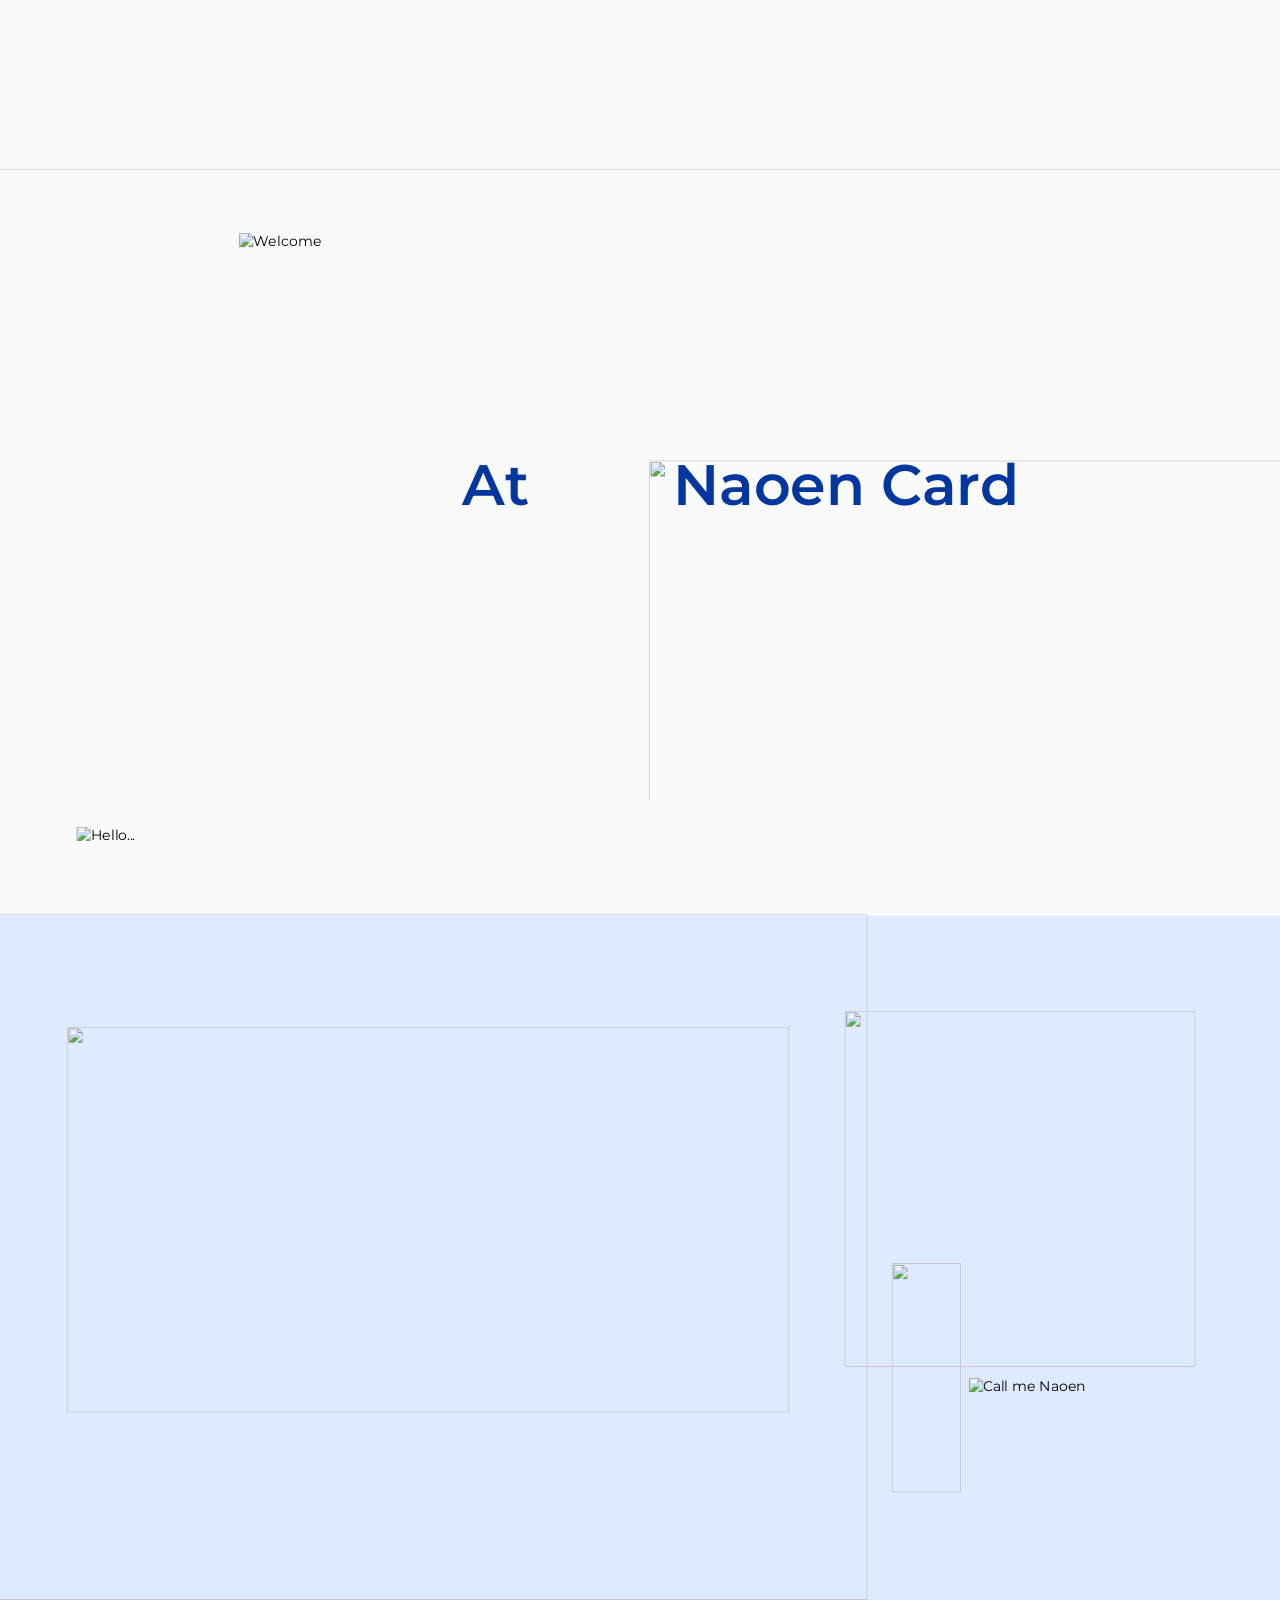
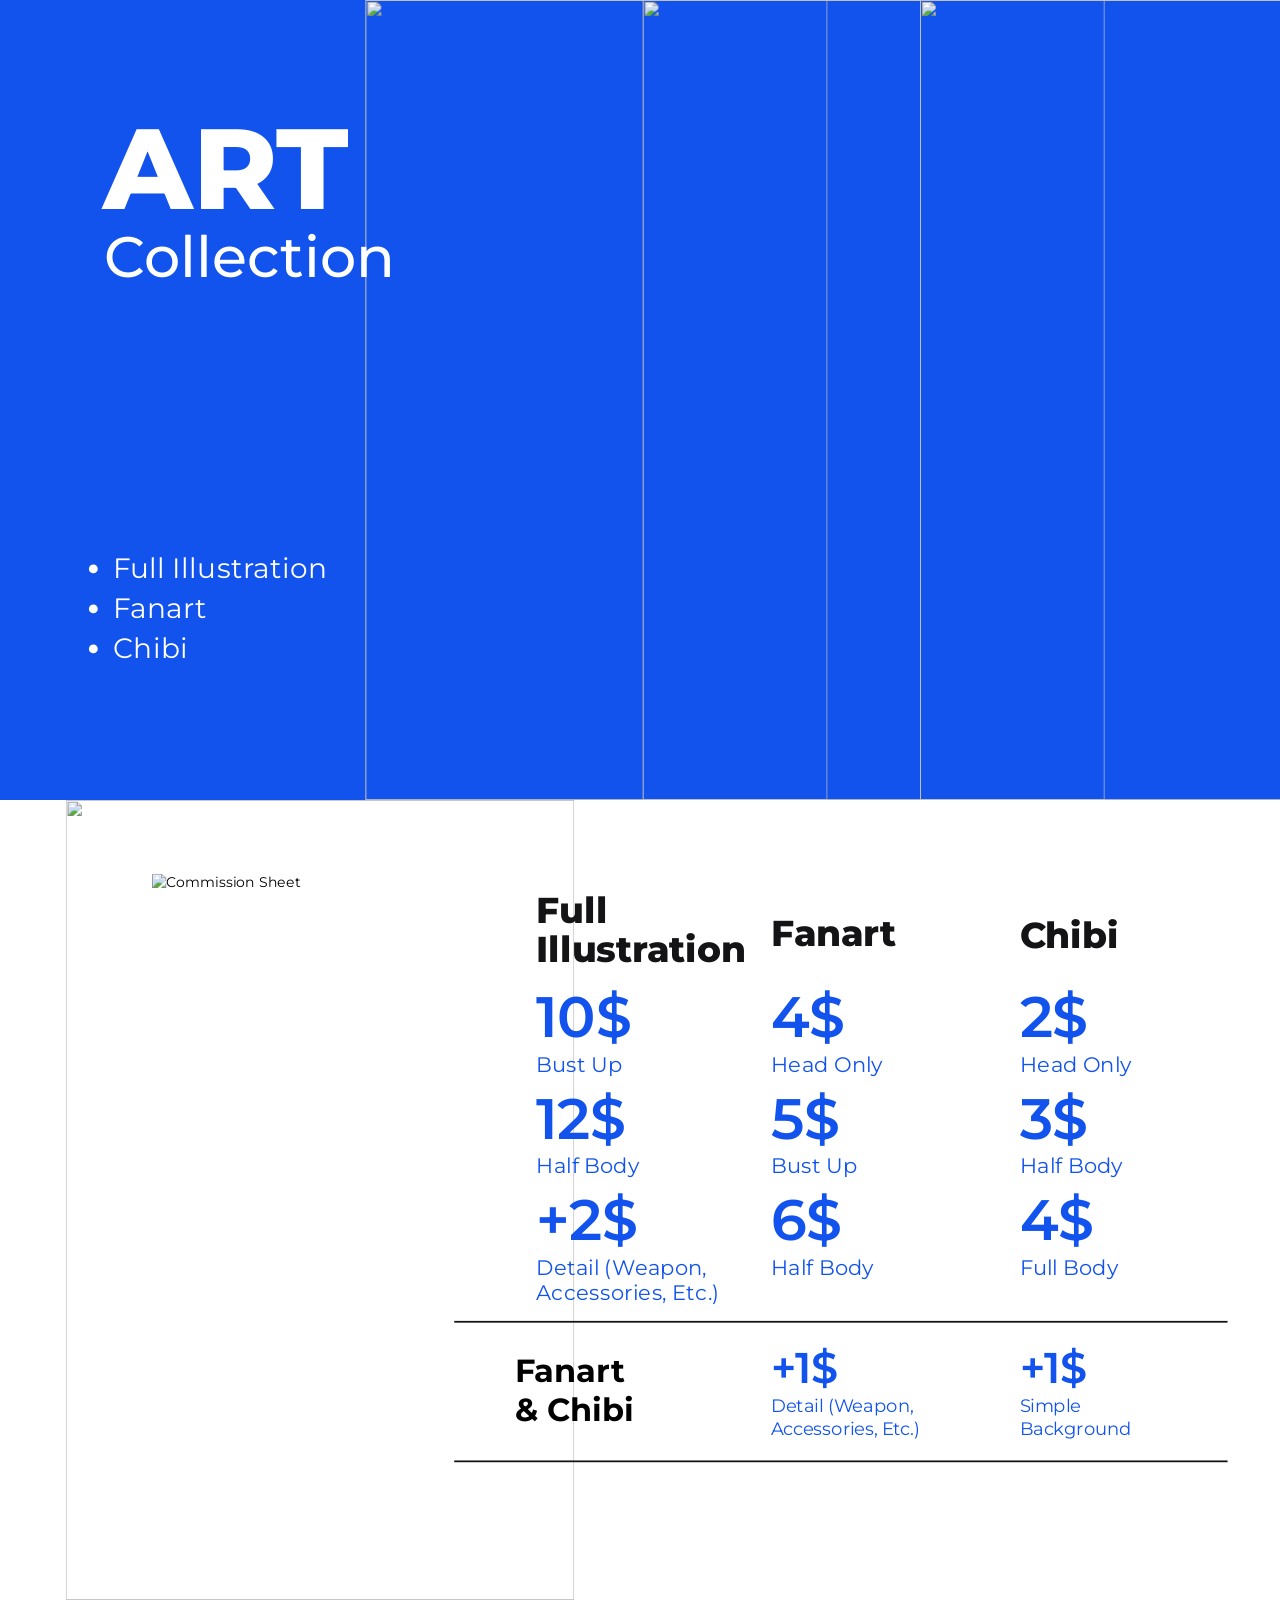
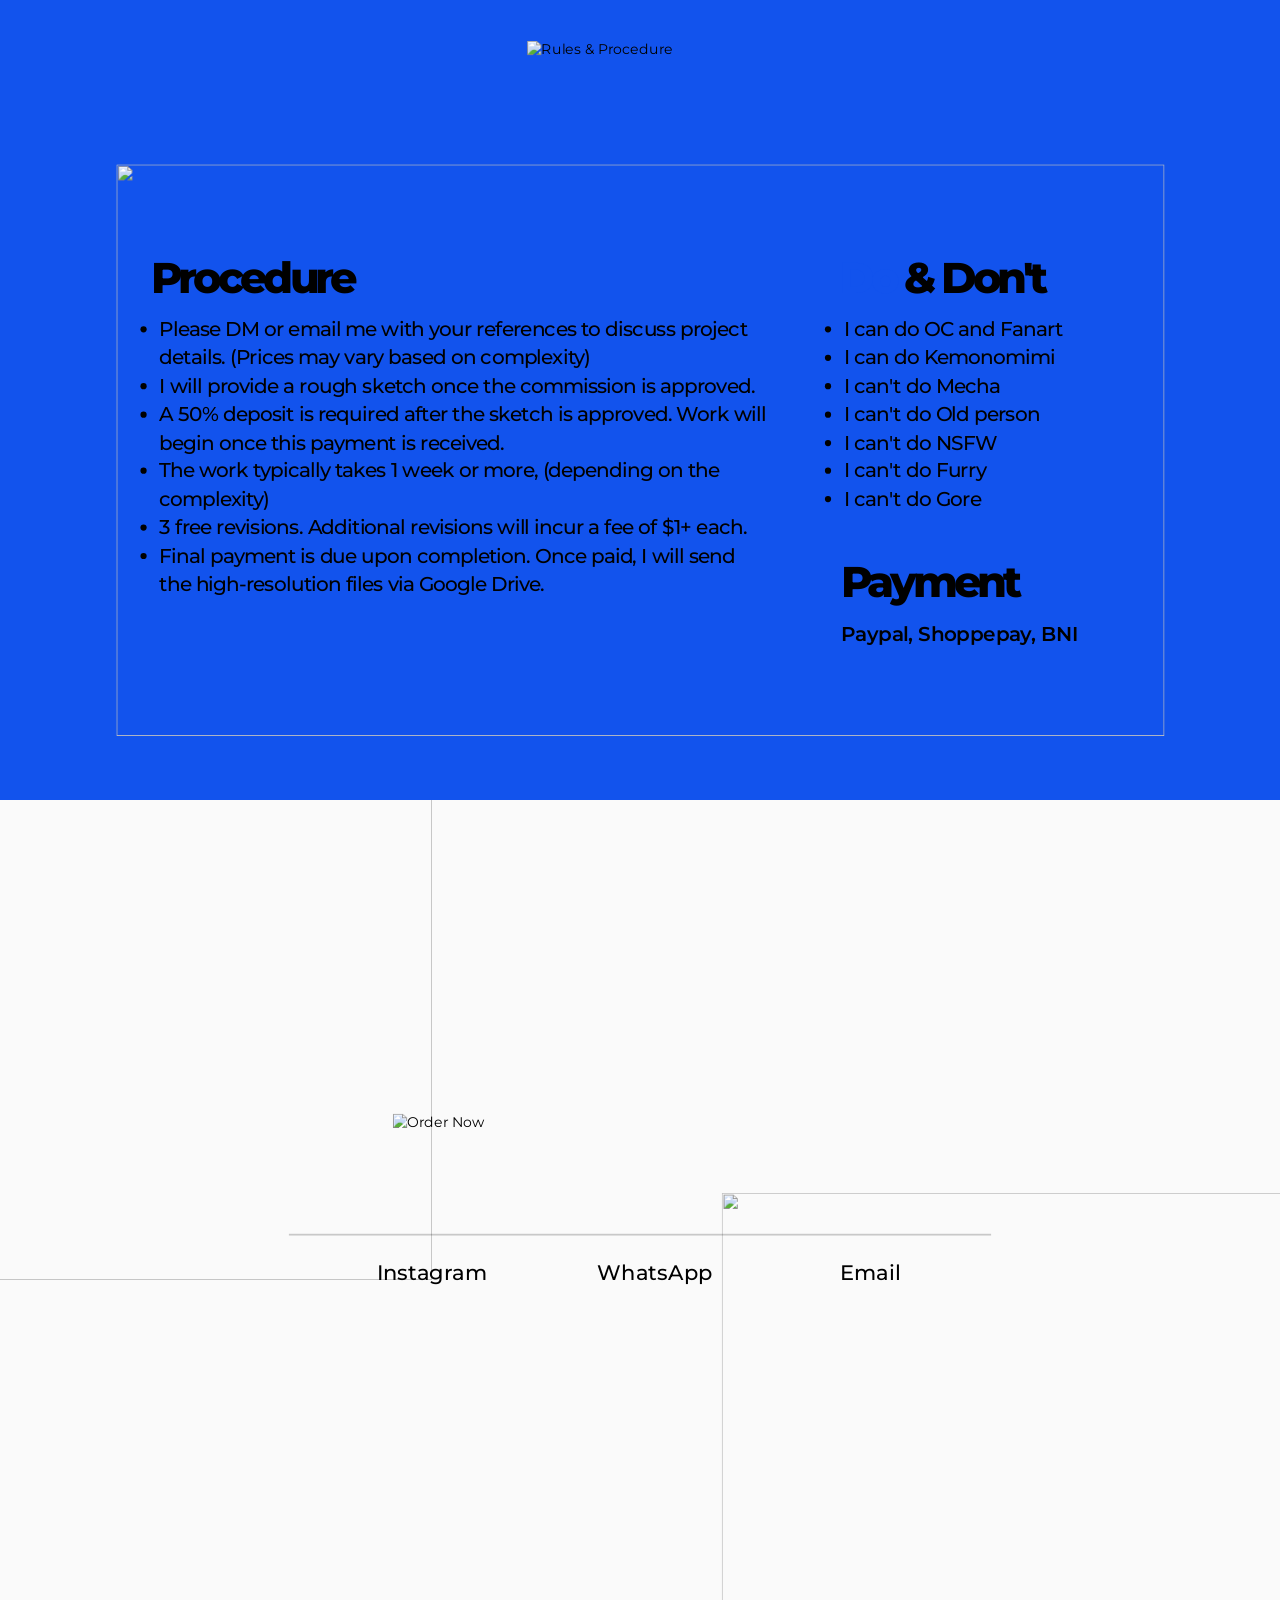
==== commit 3ebe2b4e: "update" ====
--- a/index.html
+++ b/index.html
@@ -2,7 +2,7 @@
 <html lang="en">
 <head>
   <meta charset="UTF-8" />
-  <meta name="viewport" content="width=device-width, initial-scale=1.0" />
+  <meta name="viewport" content="width=device-width, initial-scale=1.0, maximum-scale=1.0" />
   <title>Naoen Card</title>
   <link rel="stylesheet" href="style.css" />
   <link rel="preconnect" href="https://fonts.googleapis.com" />
@@ -17,13 +17,13 @@
   <div class="sec" style="top:0;height:900px;z-index:10;">
     <!-- Wave: sweeps down from above, then floats -->
     <img class="a hero-wave" style="left:-65px;top:-549px;width:2058px;height:740px;"
-         src="https://www.figma.com/api/mcp/asset/87aa208a-fa76-4e6b-9cd3-6531d35bd444" alt="" />
+         src="https://www.figma.com/api/mcp/asset/8b9bf0ab-1186-4053-a8e6-1332562314cd" alt="" />
     <!-- Character: sweeps in from the right -->
     <img class="a hero-char" style="left:730px;top:518px;width:794px;height:473px;"
-         src="https://www.figma.com/api/mcp/asset/e4eca73c-0bda-4a0c-8018-bb636d401b10" alt="" />
+         src="https://www.figma.com/api/mcp/asset/ce042cbf-0079-4417-a982-a103d6587300" alt="" />
     <!-- Welcome image: drops down -->
     <img class="a hero-welcome" style="left:269px;top:262px;width:902px;height:302px;object-fit:contain;"
-         src="https://www.figma.com/api/mcp/asset/552ac2bc-89c2-44aa-adb9-505f72c5d5d6" alt="Welcome" />
+         src="https://www.figma.com/api/mcp/asset/6e84f8c2-5081-4d35-8966-6a6373efe55c" alt="Welcome" />
     <!-- Tagline: rises up -->
     <p class="a hero-tagline" style="left:520px;top:506px;font-size:64px;font-weight:600;color:#03379d;white-space:nowrap;line-height:normal;letter-spacing:0;">
       At &nbsp;&nbsp;&nbsp;&nbsp;&nbsp;&nbsp;&nbsp; Naoen Card
@@ -35,26 +35,25 @@
     </p>
     <img class="a scroll-bounce scroll-indicator anim-fade delay-6" id="scroll-arrow"
          style="left:706px;top:815px;width:29px;height:auto;"
-         src="https://www.figma.com/api/mcp/asset/ea038923-c992-4a37-9ef6-cee04cd4dc0f" alt="" />
+         src="https://www.figma.com/api/mcp/asset/d57d1a0b-975c-4ba4-b238-bce4e0e9207c" alt="" />
   </div>
 
   <!-- Section 2: Hello -->
   <div class="sec" style="top:900px;height:900px;z-index:9;overflow:hidden;">
     <!-- background: no animation -->
     <div class="a" style="left:0;top:130px;width:1440px;height:770px;background:#dfeaff;"></div>
-    <!-- bg-wipe removed, replaced with plain div above -->
     <img class="a anim-fade-up" style="left:86px;top:30px;width:260px;height:112px;object-fit:contain;"
-         src="https://www.figma.com/api/mcp/asset/f4b8773d-9835-4ad2-8e52-9579d99b0e6f" alt="Hello..." />
+         src="https://www.figma.com/api/mcp/asset/78c827cf-82a1-48a6-bf09-43dea568dc1e" alt="Hello..." />
     <img class="a anim-slide-left delay-1" style="left:-106px;top:128px;width:1082px;height:772px;object-fit:contain;"
-         src="https://www.figma.com/api/mcp/asset/a7252859-a4fc-4ac4-8ade-4fd7f73cb5ef" alt="" />
+         src="https://www.figma.com/api/mcp/asset/9796334a-bb91-4212-b43e-c259998250b7" alt="" />
     <img class="a anim-slide-left delay-2" style="left:75px;top:255px;width:813px;height:434px;object-fit:contain;"
-         src="https://www.figma.com/api/mcp/asset/5042c4b7-0d66-41b1-aa53-eb061a5ef5c9" alt="" />
+         src="https://www.figma.com/api/mcp/asset/94ab8762-c585-4b6e-94b4-fc598c227799" alt="" />
     <img class="a anim-slide-right delay-3" style="left:950px;top:237px;width:395px;height:401px;object-fit:contain;"
-         src="https://www.figma.com/api/mcp/asset/e6adb361-097a-4228-b0a4-d28f5aa84519" alt="" />
+         src="https://www.figma.com/api/mcp/asset/b34e7b85-6ab4-419b-aba9-c92ae95b2036" alt="" />
     <img class="a anim-fade delay-4" style="left:1003px;top:521px;width:78px;height:258px;object-fit:contain;"
-         src="https://www.figma.com/api/mcp/asset/e0e43947-50eb-410d-9f60-36c0f6a70985" alt="" />
+         src="https://www.figma.com/api/mcp/asset/3ed6b075-3331-4e85-984e-0d2e98b04de0" alt="" />
     <img class="a anim-scale delay-5" style="left:1090px;top:650px;width:411px;height:191px;object-fit:contain;"
-         src="images/v143:146.png" alt="Call me Naoen" />
+         src="https://www.figma.com/api/mcp/asset/4e63c54a-e38e-4c66-b421-12bf5105b240" alt="Call me Naoen" />
   </div>
 
   <!-- Section 3: ART Collection -->
@@ -63,13 +62,13 @@
     <div class="a" style="left:0;top:0;width:1440px;height:900px;background:#1253ed;"></div>
     <!-- Panel 1: swipes UP -->
     <img class="a art-panel art-panel-up delay-2" style="left:411px;top:0;width:520px;height:900px;object-fit:cover;"
-         src="https://www.figma.com/api/mcp/asset/c9380307-802a-48dc-b75f-1ac9ab145285" alt="" />
+         src="https://www.figma.com/api/mcp/asset/035c5c9b-38be-438b-80bb-c89b68750e0b" alt="" />
     <!-- Panel 2: swipes DOWN -->
     <img class="a art-panel art-panel-down delay-3" style="left:723px;top:0;width:520px;height:900px;object-fit:cover;"
-         src="https://www.figma.com/api/mcp/asset/c9380307-802a-48dc-b75f-1ac9ab145285" alt="" />
+         src="https://www.figma.com/api/mcp/asset/035c5c9b-38be-438b-80bb-c89b68750e0b" alt="" />
     <!-- Panel 3: swipes UP -->
     <img class="a art-panel art-panel-up delay-4" style="left:1035px;top:0;width:520px;height:900px;object-fit:cover;"
-         src="https://www.figma.com/api/mcp/asset/c9380307-802a-48dc-b75f-1ac9ab145285" alt="" />
+         src="https://www.figma.com/api/mcp/asset/035c5c9b-38be-438b-80bb-c89b68750e0b" alt="" />
     <p class="a anim-slide-left" style="left:116px;top:111px;font-size:128px;font-weight:800;color:#ffffff;white-space:nowrap;line-height:normal;">ART</p>
     <p class="a anim-slide-left delay-1" style="left:117px;top:250px;font-size:64px;font-weight:500;color:#ffffff;white-space:nowrap;line-height:normal;">Collection</p>
     <ul class="a art-list" style="left:83px;top:617px;padding-left:44px;list-style:disc;font-size:32px;font-weight:400;color:#ffffff;line-height:1.4;">
@@ -84,14 +83,14 @@
     <!-- background: no animation -->
     <div class="a" style="left:0;top:0;width:1440px;height:900px;background:#ffffff;"></div>
     <img class="a anim-fade" style="left:74px;top:0;width:572px;height:900px;object-fit:fill;"
-         src="https://www.figma.com/api/mcp/asset/49f1d5d6-5123-4e78-9f23-38f00494e6d6" alt="" />
+         src="https://www.figma.com/api/mcp/asset/0b574eab-f170-4310-928f-111137c7d456" alt="" />
     <img class="a anim-fade-up" style="left:171px;top:83px;width:340px;height:146px;object-fit:contain;"
-         src="https://www.figma.com/api/mcp/asset/3771bb78-e7f8-4125-8d16-d67e9f1b9a35" alt="Commission Sheet" />
+         src="https://www.figma.com/api/mcp/asset/ba540553-9419-42fb-be3c-f77188a1b946" alt="Commission Sheet" />
     <p class="a anim-fade-up delay-1" style="left:603px;top:102px;width:237px;font-size:40px;font-weight:800;color:#141416;line-height:1.1;">Full<br>Illustration</p>
     <p class="a anim-fade-up delay-2" style="left:867px;top:128px;font-size:40px;font-weight:800;color:#141416;line-height:1.1;">Fanart</p>
     <p class="a anim-fade-up delay-3" style="left:1147px;top:131px;font-size:40px;font-weight:800;color:#141416;line-height:1.1;">Chibi</p>
 
-    <!-- Full Illustration prices: no hover class -->
+    <!-- Full Illustration prices -->
     <div class="a anim-fade-up delay-2" style="left:603px;top:205px;">
       <p style="font-size:64px;font-weight:600;color:#1253ed;line-height:normal;white-space:nowrap;">10$</p>
       <p style="font-size:24px;font-weight:400;color:#1253ed;line-height:normal;">Bust Up</p>
@@ -105,7 +104,7 @@
       <p style="font-size:24px;font-weight:400;color:#1253ed;line-height:normal;">Detail (Weapon,<br>Accessories, Etc.)</p>
     </div>
 
-    <!-- Fanart prices: no hover class -->
+    <!-- Fanart prices -->
     <div class="a anim-fade-up delay-2" style="left:867px;top:205px;">
       <p style="font-size:64px;font-weight:600;color:#1253ed;line-height:normal;white-space:nowrap;">4$</p>
       <p style="font-size:24px;font-weight:400;color:#1253ed;line-height:normal;">Head Only</p>
@@ -119,7 +118,7 @@
       <p style="font-size:24px;font-weight:400;color:#1253ed;line-height:normal;">Half Body</p>
     </div>
 
-    <!-- Chibi prices: no hover class -->
+    <!-- Chibi prices -->
     <div class="a anim-fade-up delay-2" style="left:1147px;top:205px;">
       <p style="font-size:64px;font-weight:600;color:#1253ed;line-height:normal;white-space:nowrap;">2$</p>
       <p style="font-size:24px;font-weight:400;color:#1253ed;line-height:normal;">Head Only</p>
@@ -153,9 +152,9 @@
     <!-- background: no animation -->
     <div class="a" style="left:0;top:0;width:1440px;height:900px;background:#1253ed;"></div>
     <img class="a anim-fade-up" style="left:593px;top:46px;width:717px;height:201px;object-fit:contain;"
-         src="https://www.figma.com/api/mcp/asset/f81cb058-cdca-4a14-80cb-3999aac5f941" alt="Rules &amp; Procedure" />
+         src="https://www.figma.com/api/mcp/asset/2d7644ba-7ba0-4441-a84f-3e603d8724b5" alt="Rules &amp; Procedure" />
     <img class="a anim-scale delay-1" style="left:131px;top:185px;width:1179px;height:643px;object-fit:fill;"
-         src="https://www.figma.com/api/mcp/asset/82d9c60a-3346-4059-9cec-c77d7a1a4ba0" alt="" />
+         src="https://www.figma.com/api/mcp/asset/6daa5dff-7638-492b-a26d-3fa49f117ba3" alt="" />
     <p class="a anim-slide-left delay-1" style="left:170px;top:284px;font-size:48px;font-weight:800;color:#000000;letter-spacing:-4.32px;line-height:normal;white-space:nowrap;">Procedure</p>
     <ul class="a rule-list" style="left:147px;top:355px;width:720px;padding-left:32px;list-style:disc;font-size:22px;font-weight:500;color:#000000;letter-spacing:-0.5px;line-height:145%;">
       <li>Please DM or email me with your references to discuss project details. (Prices may vary based on complexity)</li>
@@ -186,11 +185,11 @@
     <!-- background: no animation -->
     <div class="a" style="left:0;top:0;width:1440px;height:900px;background:#fafafa;"></div>
     <img class="a anim-slide-left" style="left:-166px;top:-66px;width:652px;height:606px;object-fit:fill;"
-         src="https://www.figma.com/api/mcp/asset/d00fc1db-9302-4c80-b3f1-0b1f22543107" alt="" />
+         src="https://www.figma.com/api/mcp/asset/01fe1924-1165-4aa1-b441-8fed7a879cd9" alt="" />
     <img class="a anim-slide-right" style="left:812px;top:442px;width:670px;height:526px;object-fit:fill;"
-         src="https://www.figma.com/api/mcp/asset/10736366-8c91-4f9e-ae1a-211a3fc55d10" alt="" />
+         src="https://www.figma.com/api/mcp/asset/b77cf757-fbf6-4a4c-b296-bee05e8fbb7d" alt="" />
     <img class="a anim-scale delay-1" style="left:442px;top:353px;width:554px;height:163px;object-fit:contain;"
-         src="https://www.figma.com/api/mcp/asset/0aa8cad8-9c78-43f4-9236-4d52f120a882" alt="Order Now" />
+         src="https://www.figma.com/api/mcp/asset/028e5783-e0d6-4836-bdf6-e5b6a5b5a879" alt="Order Now" />
     <div class="a anim-fade delay-2" style="left:325px;top:488px;width:790px;height:2px;background:#000;opacity:0.2;"></div>
     <a href="https://www.instagram.com/tna_naoen" target="_blank" class="a contact-link anim-fade-up delay-2"
        style="left:424px;top:517px;font-size:24px;font-weight:500;color:#000000;white-space:nowrap;line-height:normal;text-decoration:none;">
@@ -213,20 +212,32 @@
   (function () {
     const DESIGN_WIDTH  = 1440;
     const DESIGN_HEIGHT = 5400;
+    const MOBILE_BREAKPOINT = 768;
+
     const shell  = document.querySelector('.canvas-shell');
     const canvas = document.querySelector('.canvas');
 
+    function isMobile() {
+      return window.innerWidth <= MOBILE_BREAKPOINT;
+    }
+
     function updateCanvasScale() {
-      const scale = Math.min(window.innerWidth / DESIGN_WIDTH, 1);
-      document.documentElement.style.setProperty('--canvas-scale', scale);
-      shell.style.height = `${DESIGN_HEIGHT * scale}px`;
-      canvas.style.transform = `translateX(-50%) scale(${scale})`;
+      if (isMobile()) {
+        document.documentElement.style.removeProperty('--canvas-scale');
+        shell.style.height = '';
+        canvas.style.transform = '';
+        canvas.style.height = '';
+      } else {
+        const scale = Math.min(window.innerWidth / DESIGN_WIDTH, 1);
+        document.documentElement.style.setProperty('--canvas-scale', scale);
+        shell.style.height = `${DESIGN_HEIGHT * scale}px`;
+        canvas.style.transform = `translateX(-50%) scale(${scale})`;
+      }
     }
 
     updateCanvasScale();
     window.addEventListener('resize', updateCanvasScale);
 
-    /* ── Scroll Down: hide once user scrolls ── */
     const scrollText  = document.getElementById('scroll-text');
     const scrollArrow = document.getElementById('scroll-arrow');
 
@@ -240,7 +251,6 @@
 
     window.addEventListener('scroll', handleScrollIndicator, { passive: true });
 
-    /* ── Intersection observer for all animated elements ── */
     const ANIM_SELECTORS = [
       '.anim-fade-up',
       '.anim-fade',
@@ -257,7 +267,7 @@
     ].join(',');
 
     const elements    = document.querySelectorAll(ANIM_SELECTORS);
-    const heroSection = document.querySelector('.sec[style*="top:0"]');
+    const heroSection = document.querySelector('.sec');
 
     if (heroSection) {
       heroSection.querySelectorAll(ANIM_SELECTORS).forEach(el => {
@@ -290,4 +300,4 @@
 </script>
 
 </body>
-</html>+</html>
--- a/style.css
+++ b/style.css
@@ -323,4 +323,4 @@
 .star-spin.visible {
   opacity: 1;
   transform: rotate(0deg) scale(1);
-}+}
